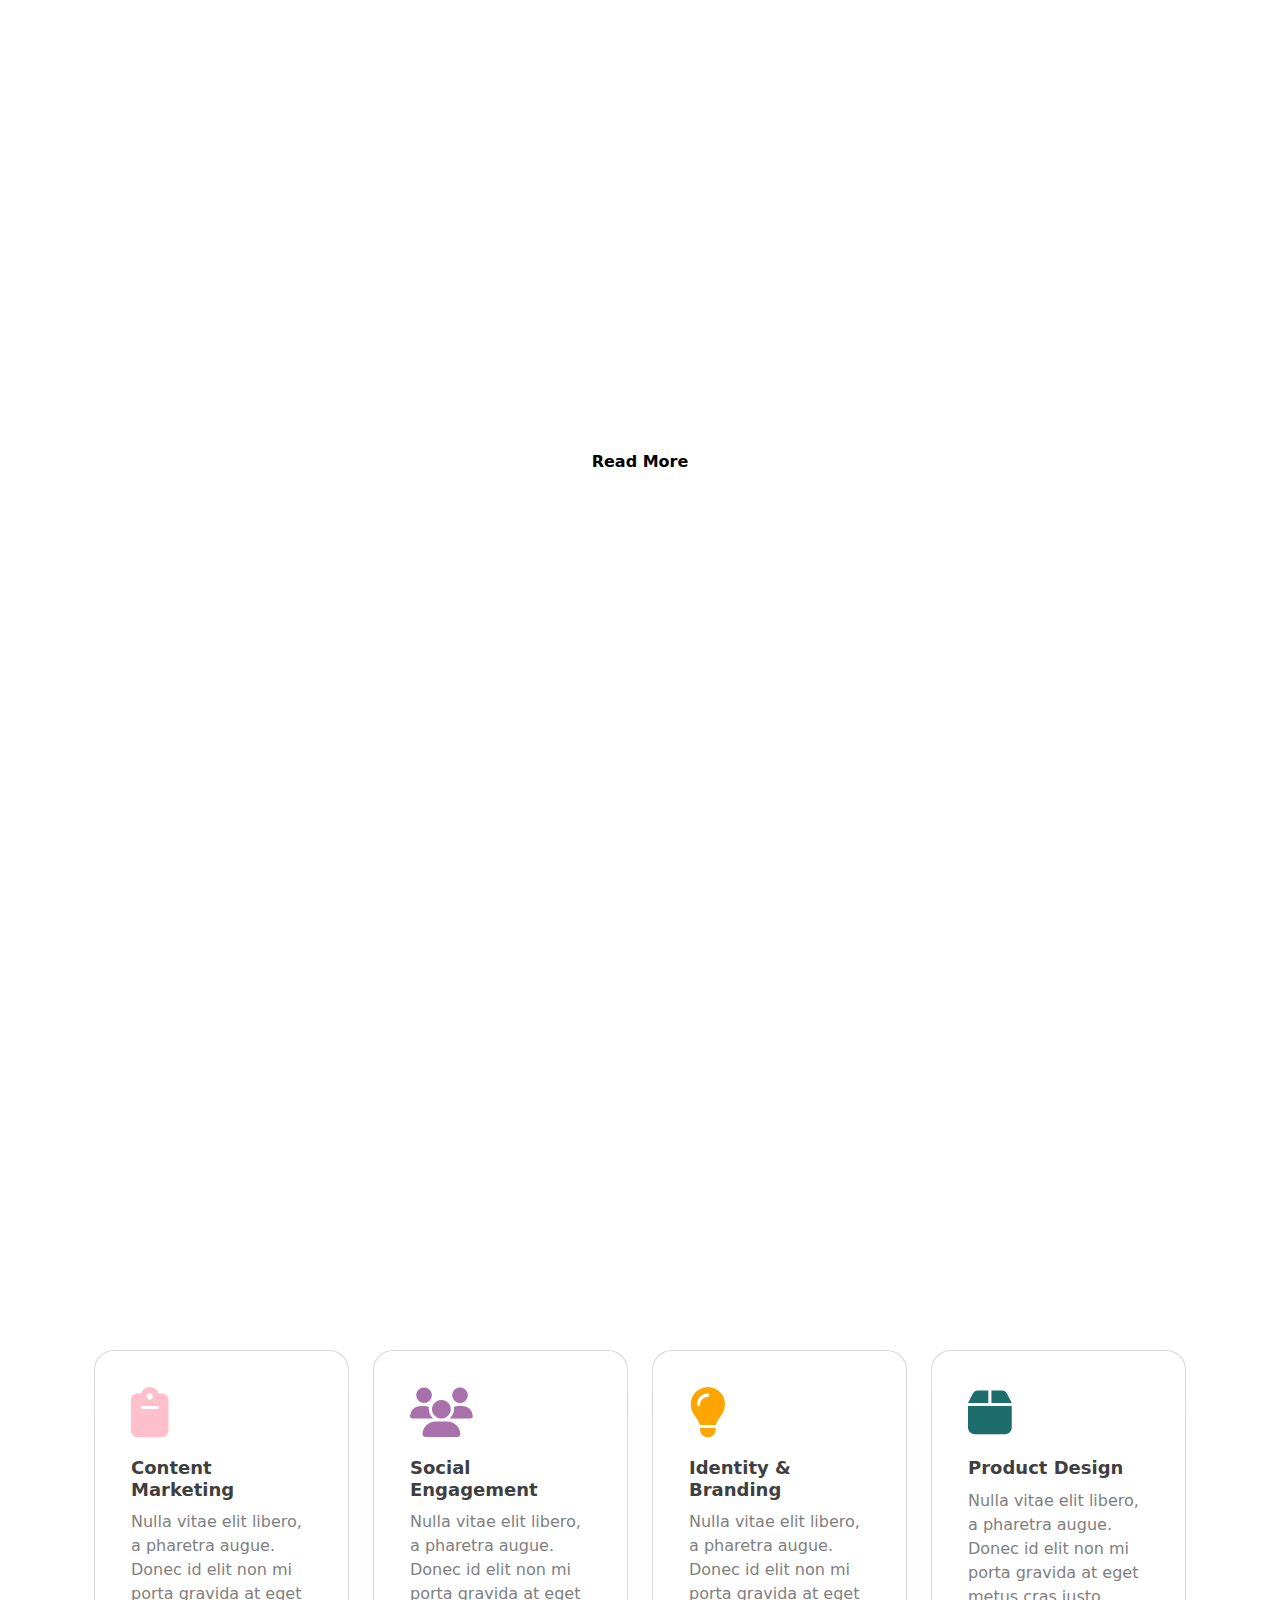
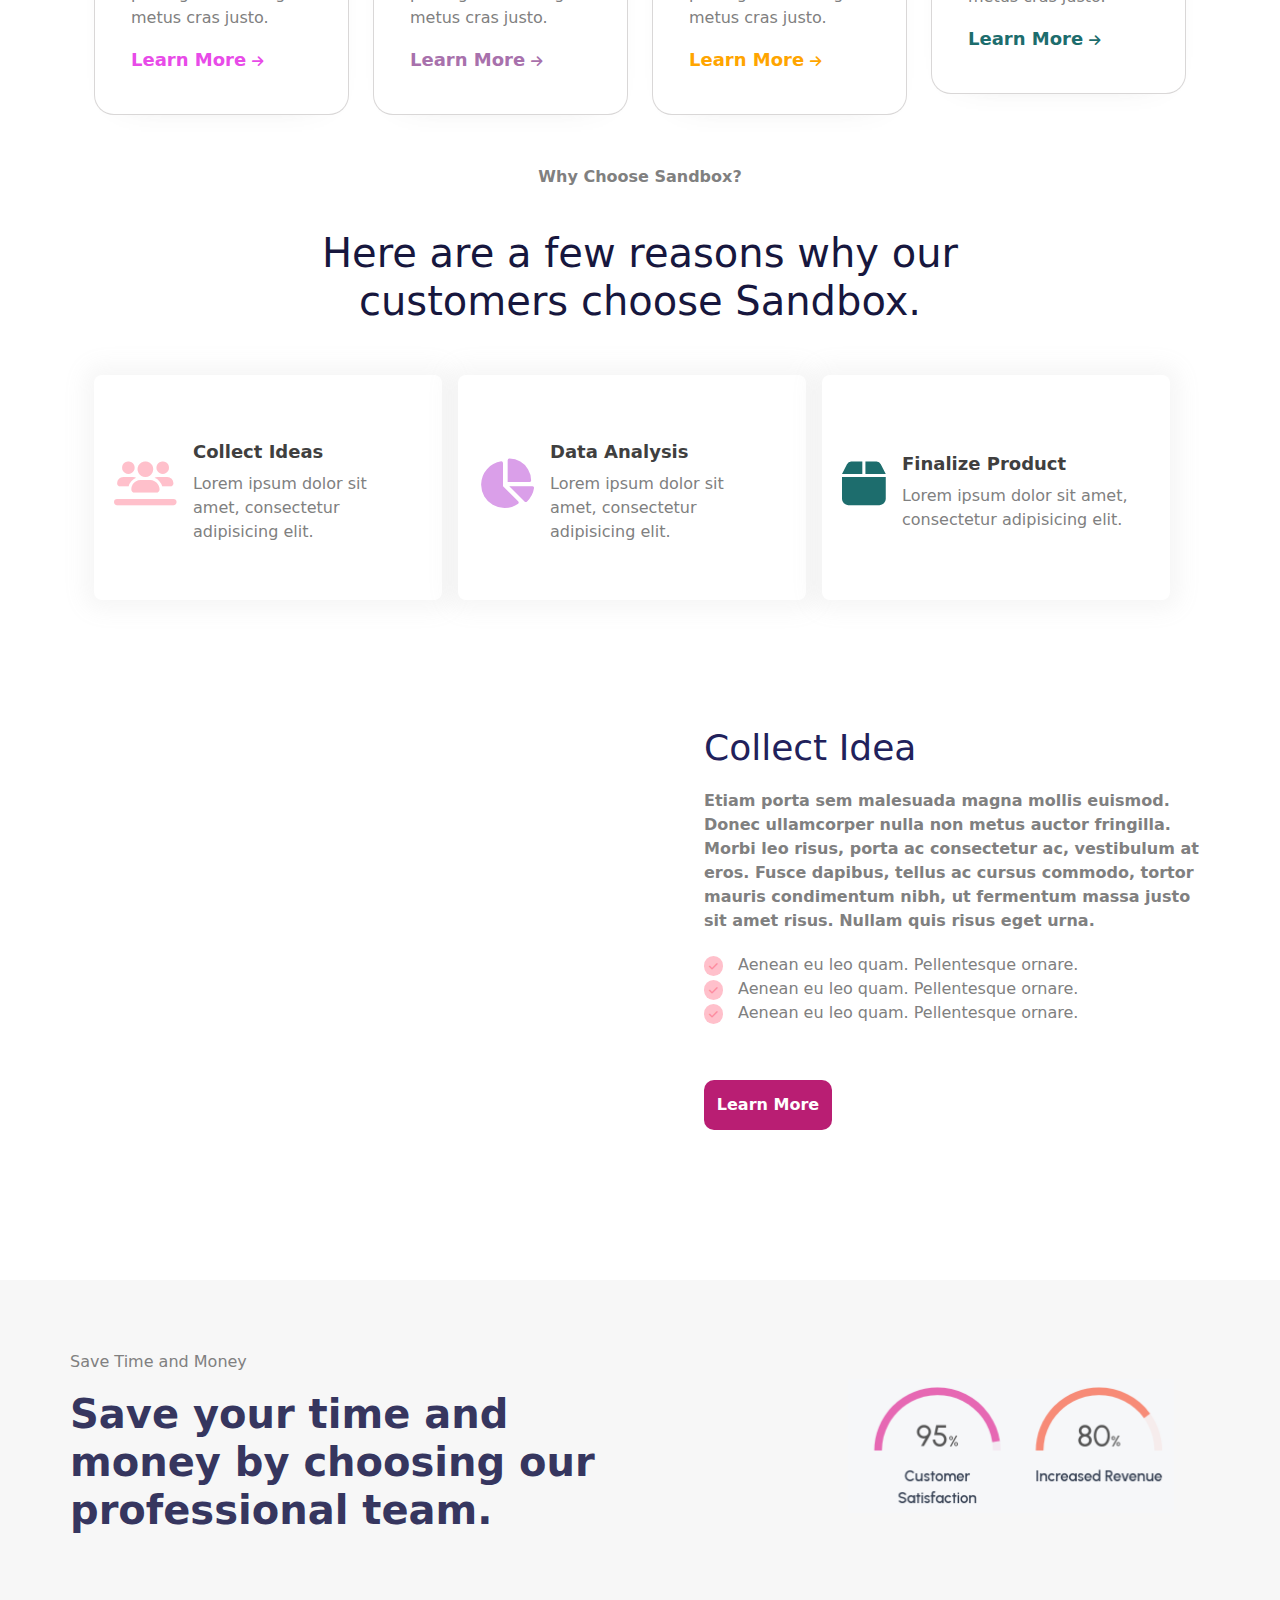
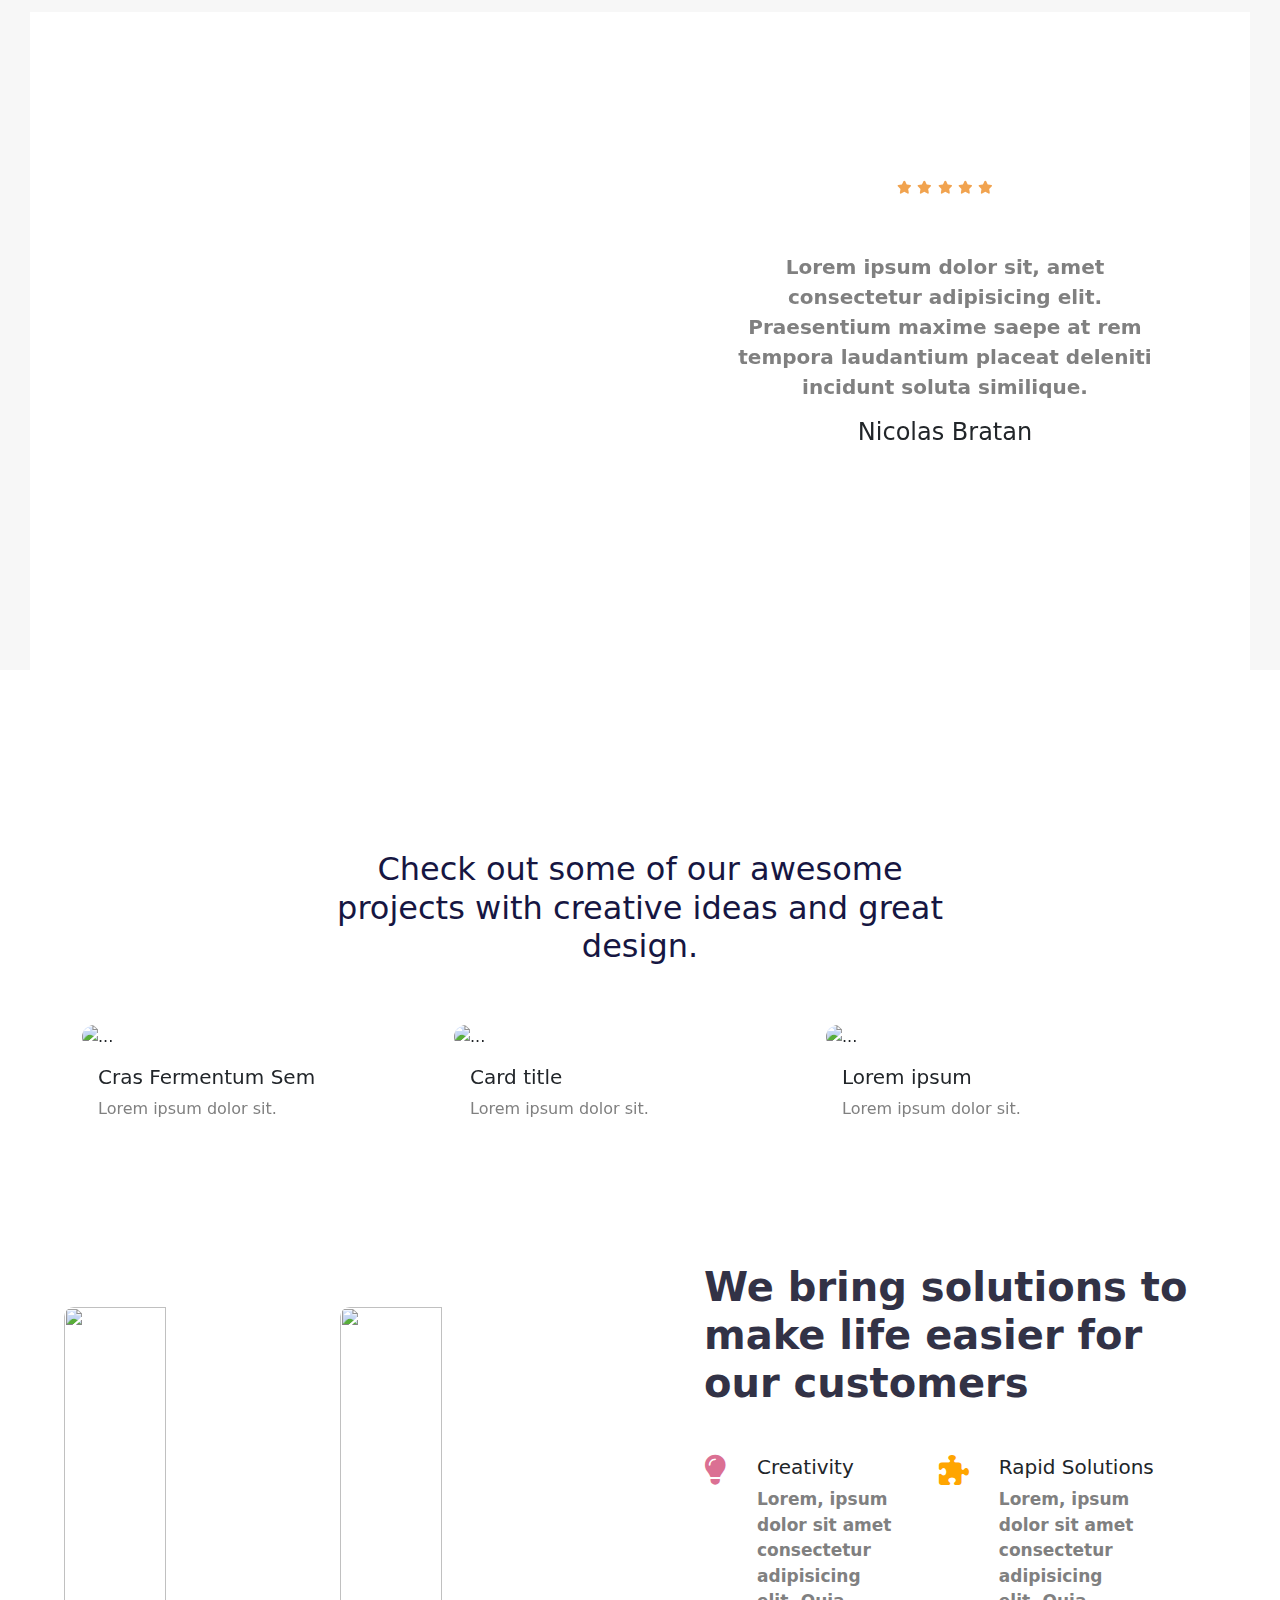
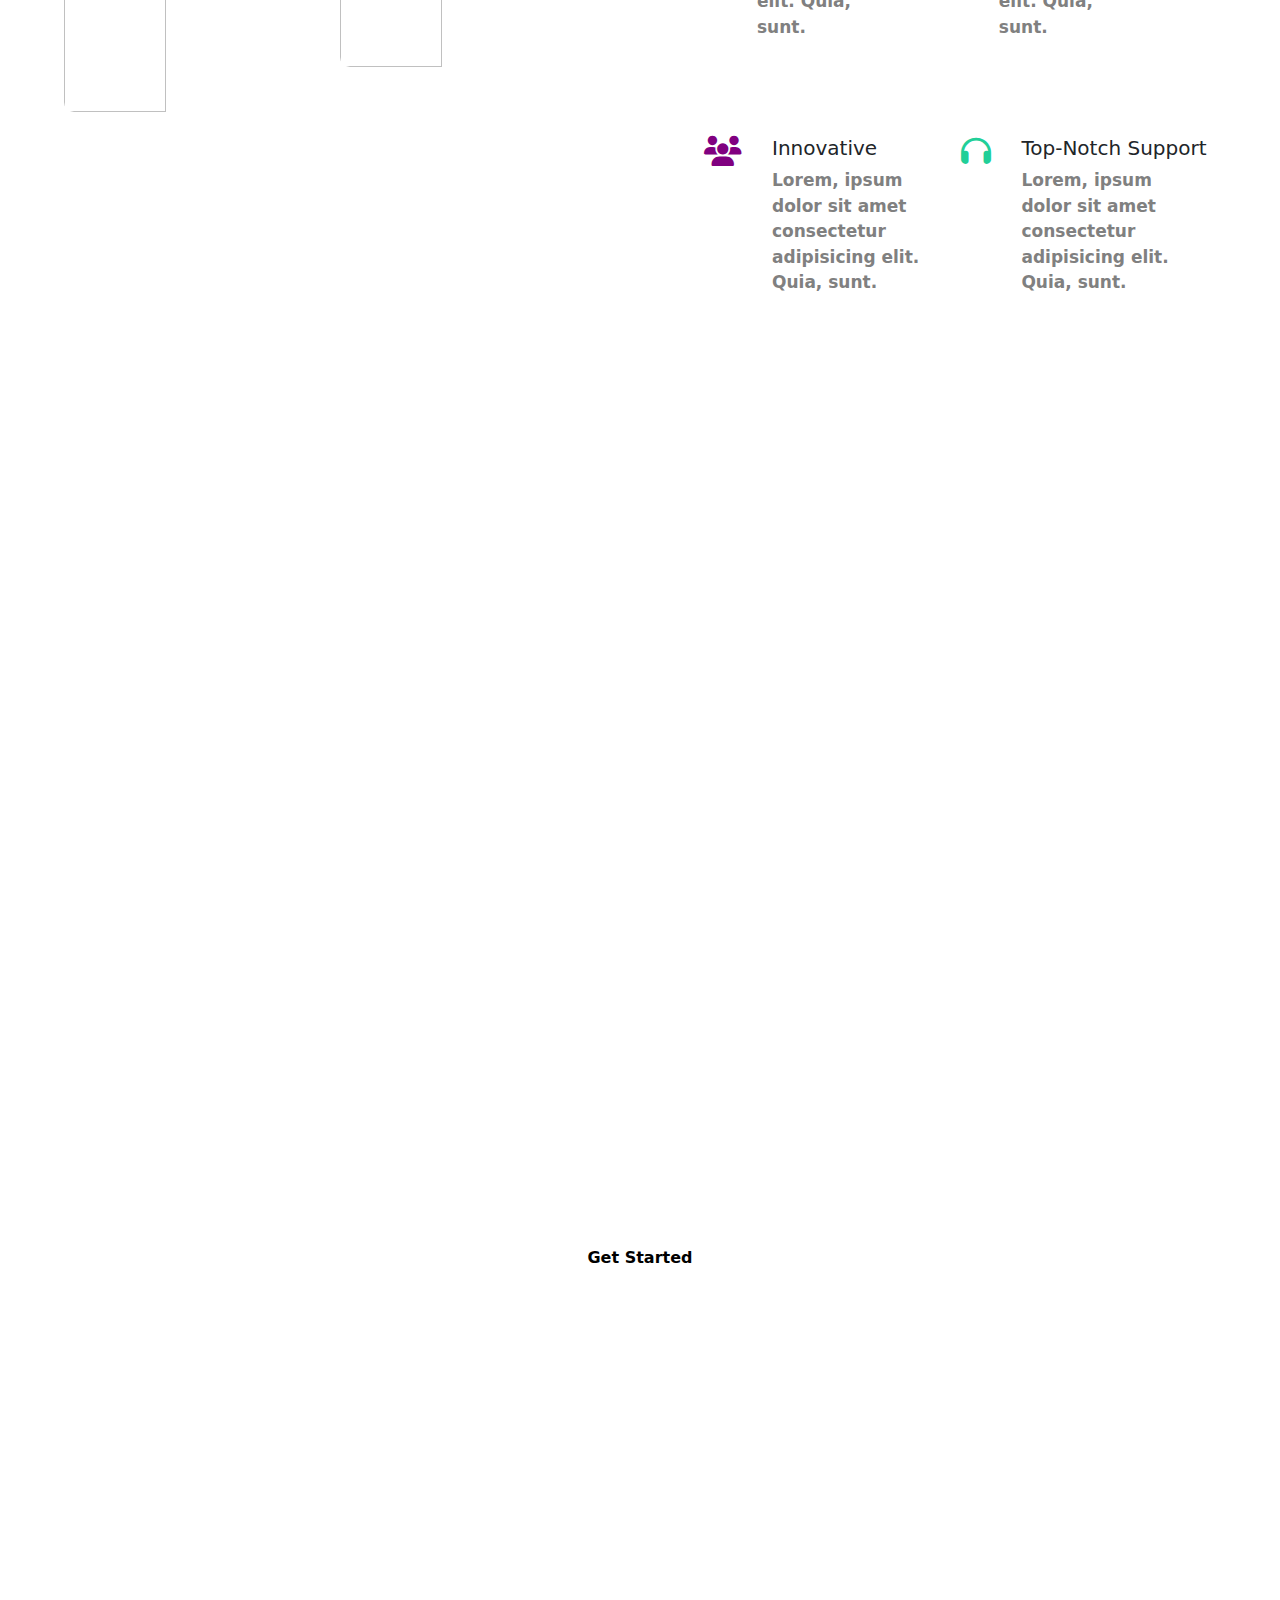
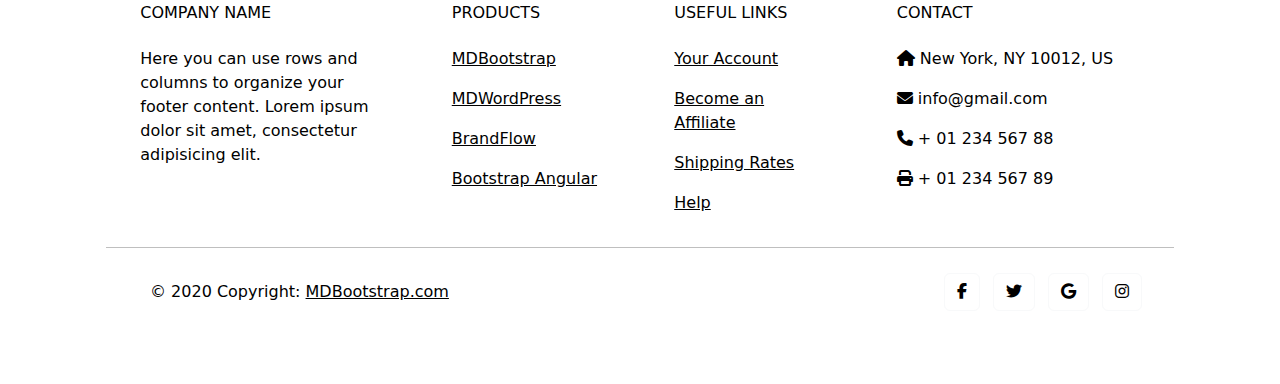
==== index.html @ be0ba662 "Add files via upload" ====
<!DOCTYPE html>
<html lang="en">

<head>
    <meta charset="UTF-8">
    <meta name="viewport" content="width=device-width, initial-scale=1.0">
    <title>Document</title>
    <link rel="stylesheet" href="https://cdnjs.cloudflare.com/ajax/libs/font-awesome/6.6.0/css/all.min.css">
    <link rel="stylesheet" href="./css/header.css">
    <link rel="stylesheet" href="./css/body.css">
    <link rel="stylesheet" href="https://cdnjs.cloudflare.com/ajax/libs/animate.css/4.1.1/animate.min.css" />
    <link rel="stylesheet" href="./bootstrap-5.3.3-dist (2)/bootstrap-5.3.3-dist/css/bootstrap.min.css">
</head>

<body>
    <!-- header -->
    <div class="container-item">
        <ul class="nav">
            <div class="btn-group">
                <button type="button" class="btn btn-danger dropdown-toggle" data-bs-toggle="dropdown"
                    aria-expanded="false">
                    Demos
                </button>
                <ul class="dropdown-menu">
                    <li><a class="dropdown-item" href="#">Action</a></li>
                    <li><a class="dropdown-item" href="#">Another action</a></li>
                    <li><a class="dropdown-item" href="#">Something else here</a></li>
                    <li>
                        <hr class="dropdown-divider">
                    </li>
                    <li><a class="dropdown-item" href="#">Separated link</a></li>
                </ul>
            </div>
            <div class="btn-group">
                <button type="button" class="btn btn-danger dropdown-toggle" data-bs-toggle="dropdown"
                    aria-expanded="false">
                    Pages
                </button>
                <ul class="dropdown-menu">
                    <li><a class="dropdown-item" href="#">Action</a></li>
                    <li><a class="dropdown-item" href="#">Another action</a></li>
                    <li><a class="dropdown-item" href="#">Something else here</a></li>
                    <li>
                        <hr class="dropdown-divider">
                    </li>
                    <li><a class="dropdown-item" href="#">Separated link</a></li>
                </ul>
            </div>
            <div class="btn-group">
                <button type="button" class="btn btn-danger dropdown-toggle" data-bs-toggle="dropdown"
                    aria-expanded="false">
                    Project
                </button>
                <ul class="dropdown-menu">
                    <li><a class="dropdown-item" href="#">Action</a></li>
                    <li><a class="dropdown-item" href="#">Another action</a></li>
                    <li><a class="dropdown-item" href="#">Something else here</a></li>
                    <li>
                        <hr class="dropdown-divider">
                    </li>
                    <li><a class="dropdown-item" href="#">Separated link</a></li>
                </ul>
            </div>
            <img src="https://sandbox-tailwind-template.netlify.app/assets/img/logo-light@2x.png" alt="">
            <div class="btn-group">
                <button type="button" class="btn btn-danger dropdown-toggle" data-bs-toggle="dropdown"
                    aria-expanded="false">
                    Blog
                </button>
                <ul class="dropdown-menu">
                    <li><a class="dropdown-item" href="#">Action</a></li>
                    <li><a class="dropdown-item" href="#">Another action</a></li>
                    <li><a class="dropdown-item" href="#">Something else here</a></li>
                    <li>
                        <hr class="dropdown-divider">
                    </li>
                    <li><a class="dropdown-item" href="#">Separated link</a></li>
                </ul>
            </div>
            <div class="btn-group">
                <button type="button" class="btn btn-danger dropdown-toggle" data-bs-toggle="dropdown"
                    aria-expanded="false">
                    Blocks
                </button>
                <ul class="dropdown-menu">
                    <li><a class="dropdown-item" href="#">Action</a></li>
                    <li><a class="dropdown-item" href="#">Another action</a></li>
                    <li><a class="dropdown-item" href="#">Something else here</a></li>
                    <li>
                        <hr class="dropdown-divider">
                    </li>
                    <li><a class="dropdown-item" href="#">Separated link</a></li>
                </ul>
            </div>
            <div class="btn-group">
                <button type="button" class="btn btn-danger dropdown-toggle" data-bs-toggle="dropdown"
                    aria-expanded="false">
                    Dacumentation
                </button>
                <ul class="dropdown-menu">
                    <li><a class="dropdown-item" href="#">Action</a></li>
                    <li><a class="dropdown-item" href="#">Another action</a></li>
                    <li><a class="dropdown-item" href="#">Something else here</a></li>
                    <li>
                        <hr class="dropdown-divider">
                    </li>
                    <li><a class="dropdown-item" href="#">Separated link</a></li>
                </ul>
            </div>
            <i class="fa-solid fa-bars"></i>
        </ul>
        <h1 class="solution animate__animated animate__slideInDown">We bring solutions to make life easier</h1>
        <p class="comp animate__animated animate__slideInDown">We are a creative company that focuses on long term
            relationships with customers.</p>
        <div class="btn animate__animated animate__slideInDown">
            <button class="more">Read More</button>
        </div>
    </div>
    <!-- body -->
    <div class="main-div">
        <div class="container">
            <div class="row row-cols-1 row-cols-md-4 ">
                <div class="col">
                    <div class="card">
                        <div class="card-body">
                            <i class="fa-solid fa-clipboard"></i>
                            <h5 class="card-title">Content Marketing</h5>
                            <p class="card-text">Nulla vitae elit libero, a pharetra augue. Donec id elit non mi porta
                                gravida at eget metus cras justo.
                            </p>
                            <a href="#" class="card-link">Learn More <i class="fa-solid fa-arrow-right"></i> </a>
                        </div>
                    </div>
                </div>
                <div class="col">
                    <div class="card">
                        <div class="card-body">
                            <i class="fa-solid fa-users"></i>
                            <h5 class="card-title">Social Engagement</h5>
                            <p class="card-text">Nulla vitae elit libero, a pharetra augue. Donec id elit non mi porta
                                gravida at eget metus cras justo.
                            </p>
                            <a href="#" class="card-link purple">Learn More <i
                                    class="fa-solid fa-arrow-right purple-i"></i>
                            </a>
                        </div>
                    </div>
                </div>
                <div class="col">
                    <div class="card">
                        <div class="card-body">
                            <i class="fa-solid fa-lightbulb"></i>
                            <h5 class="card-title">Identity & Branding</h5>
                            <p class="card-text">Nulla vitae elit libero, a pharetra augue. Donec id elit non mi porta
                                gravida at eget metus cras justo.
                            </p>
                            <a href="#" class="card-link orange">Learn More <i
                                    class="fa-solid fa-arrow-right orange-i"></i>
                            </a>
                        </div>
                    </div>
                </div>
                <div class="col">
                    <div class="card">
                        <div class="card-body">
                            <i class="fa-solid fa-box"></i>
                            <h5 class="card-title">Product Design</h5>
                            <p class="card-text">Nulla vitae elit libero, a pharetra augue. Donec id elit non mi porta
                                gravida at eget metus cras justo.
                            </p>
                            <a href="#" class="card-link blue">Learn More <i class="fa-solid fa-arrow-right blue-i"></i>
                            </a>
                        </div>
                    </div>
                </div>
            </div>
        </div>
    </div>
    <div class="info">
        <p class="why">Why Choose Sandbox?</p>
        <h1 class="reason">Here are a few reasons why our customers choose Sandbox.</h1>
    </div>
    <div class="second-card-group">
        <div class="container">
            <div class="row">
                <div class="card-group">
                    <div class="card me-3">
                        <i class="fa-solid fa-users-line"></i>
                        <div class="card-body">
                            <h5 class="card-title">Collect Ideas</h5>
                            <p class="card-text">Lorem ipsum dolor sit amet, consectetur adipisicing elit.</p>
                        </div>
                    </div>
                    <div class="card me-3">
                        <i class="fa-solid fa-chart-pie"></i>
                        <div class="card-body">
                            <h5 class="card-title">Data Analysis</h5>
                            <p class="card-text">Lorem ipsum dolor sit amet, consectetur adipisicing elit.</p>
                        </div>
                    </div>
                    <div class="card me-3">
                        <i class="fa-solid fa-box"></i>
                        <div class="card-body">
                            <h5 class="card-title">Finalize Product</h5>
                            <p class="card-text">Lorem ipsum dolor sit amet, consectetur adipisicing elit.</p>
                        </div>
                    </div>
                </div>
            </div>
        </div>
    </div>
    <div class="idea">
        <div class="idea-child">
            <div class="left-part">
                <img src="https://sandbox-tailwind-template.netlify.app/assets/img/photos/se5@2x.jpg" alt="">
            </div>
            <div class="right-part">
                <h3>Collect Idea</h3>
                <p>Etiam porta sem malesuada magna mollis euismod. Donec ullamcorper nulla non metus auctor fringilla.
                    Morbi
                    leo risus, porta ac consectetur ac, vestibulum at eros. Fusce dapibus, tellus ac cursus commodo,
                    tortor
                    mauris condimentum nibh, ut fermentum massa justo sit amet risus. Nullam quis risus eget urna.</p>
                <div class="combo">
                    <div class="first">
                        <i class="fa-solid fa-check"></i>
                        Aenean eu leo quam. Pellentesque ornare.
                    </div>
                    <div class="second">
                        <i class="fa-solid fa-check"></i>
                        Aenean eu leo quam. Pellentesque ornare.
                    </div>
                    <div class="third">
                        <i class="fa-solid fa-check"></i>
                        Aenean eu leo quam. Pellentesque ornare.
                    </div>
                </div>
                <div class="btn-second">
                    <button>Learn More</button>
                </div>
            </div>
        </div>
    </div>
    <div class="div-container">
        <div class="upper-part">
            <div class="left">
                <p>Save Time and Money</p>
                <h2>Save your time and money by choosing our professional team.</h2>
            </div>
            <div class="right">
                <img src="Screenshot 2024-11-03 231731.png" alt="">
            </div>
        </div>
        <div class="bottom-part">
            <div class="left-part"></div>
            <div class="right-part">
                <div id="carouselExampleCaptions" class="carousel slide">
                    <div class="carousel-inner">
                        <div class="carousel-item active">
                            <div class="inner">
                                <div class="star">
                                    <i class="fa-solid fa-star"></i>
                                    <i class="fa-solid fa-star"></i>
                                    <i class="fa-solid fa-star"></i>
                                    <i class="fa-solid fa-star"></i>
                                    <i class="fa-solid fa-star"></i>
                                </div>
                                <div class="p-div">
                                    <p>Lorem ipsum dolor sit, amet consectetur adipisicing elit. Praesentium maxime
                                        saepe at
                                        rem tempora
                                        laudantium placeat deleniti incidunt soluta similique.</p>
                                    <h4>Nicolas Bratan</h4>
                                </div>
                            </div>
                        </div>
                    </div>
                </div>
            </div>
        </div>
    </div>
    <h2 class="check">Check out some of our awesome projects with creative ideas and great design.</h2>
    <div id="carouselExampleControls" class="carousel carousel-dark slide" data-bs-ride="carousel">
        <div class="carousel-inner">
            <div class="carousel-item active">
                <div class="card-wrapper container-sm d-flex  justify-content-around">
                    <div class="card  " style="width: 18rem;">
                        <img src="https://sandbox-tailwind-template.netlify.app/assets/img/photos/pd10@2x.jpg"
                            class="card-img-top" alt="...">
                        <div class="card-body">
                            <h5 class="card-title">Cras Fermentum Sem</h5>
                            <p>Lorem ipsum dolor sit.</p>

                        </div>
                    </div>
                    <div class="card" style="width: 18rem;">
                        <img src="https://sandbox-tailwind-template.netlify.app/assets/img/photos/pd11@2x.jpg"
                            class="card-img-top" alt="...">
                        <div class="card-body">
                            <h5 class="card-title">Card title</h5>
                            <p>Lorem ipsum dolor sit.</p>
                        </div>
                    </div>
                    <div class="card" style="width: 18rem;">
                        <img src="https://sandbox-tailwind-template.netlify.app/assets/img/photos/pd12@2x.jpg"
                            class="card-img-top" alt="...">
                        <div class="card-body">
                            <h5 class="card-title">Lorem ipsum</h5>
                            <p>Lorem ipsum dolor sit.</p>
                        </div>
                    </div>
                </div>
            </div>
            <div class="carousel-item">
                <div class="card-wrapper container-sm d-flex   justify-content-around">
                    <div class="card  " style="width: 18rem;">
                        <img src="https://sandbox-tailwind-template.netlify.app/assets/img/photos/pd9@2x.jpg"
                            class="card-img-top" alt="...">
                        <div class="card-body">
                            <h5 class="card-title">Lorem ipsum</h5>
                            <p>Lorem ipsum dolor sit.</p>
                        </div>
                    </div>
                    <div class="card" style="width: 18rem;">
                        <img src="https://sandbox-tailwind-template.netlify.app/assets/img/photos/pd8@2x.jpg"
                            class="card-img-top" alt="...">
                        <div class="card-body">
                            <h5 class="card-title">Card title</h5>
                            <p>Lorem ipsum dolor sit.</p>
                        </div>
                    </div>
                    <div class="card" style="width: 18rem;">
                        <img src="https://sandbox-tailwind-template.netlify.app/assets/img/photos/pd7@2x.jpg"
                            class="card-img-top" alt="...">
                        <div class="card-body">
                            <h5 class="card-title">Lorem, ipsum.</h5>
                            <p>Lorem ipsum dolor sit.</p>
                        </div>
                    </div>
                </div>
            </div>
            <button class="carousel-control-prev" type="button" data-bs-target="#carouselExampleControls"
                data-bs-slide="prev">
                <span class="carousel-control-prev-icon" aria-hidden="false"></span>
            </button>
            <button class="carousel-control-next" type="button" data-bs-target="#carouselExampleControls"
                data-bs-slide="next">
                <span class="carousel-control-next-icon" aria-hidden="false"></span>
            </button>
        </div>
    </div>
    <div class="solution-container">
        <div class="left-part">
            <div class="">
                <img src="https://sandbox-tailwind-template.netlify.app/assets/img/photos/g8@2x.jpg" alt="" class="big">
            </div>
            <div class="combo">
                <img src="https://sandbox-tailwind-template.netlify.app/assets/img/photos/g9@2x.jpg" alt=""
                    class="middle">
                <img src="https://sandbox-tailwind-template.netlify.app/assets/img/photos/g10@2x.jpg" alt=""
                    class="small">
            </div>

        </div>
        <div class="right-part">
            <h2>We bring solutions to make life easier for our customers</h2>
            <div class="right-part-items">
                <div class="upper">
                    <div class="first">
                        <i class="fa-solid fa-lightbulb"></i>
                        <div class="">
                            <h4>Creativity</h4>
                            <p>Lorem, ipsum dolor sit amet consectetur adipisicing elit. Quia, sunt.</p>
                        </div>
                    </div>
                    <div class="second">
                        <i class="fa-solid fa-puzzle-piece"></i>
                        <div class="">
                            <h4>Rapid Solutions</h4>
                            <p>Lorem, ipsum dolor sit amet consectetur adipisicing elit. Quia, sunt.</p>
                        </div>
                    </div>
                </div>
                <div class="bottom">
                    <div class="third">
                        <i class="fa-solid fa-users"></i>
                        <div class="">
                            <h4>Innovative</h4>
                            <p>Lorem, ipsum dolor sit amet consectetur adipisicing elit. Quia, sunt.</p>
                        </div>
                    </div>
                    <div class="four">
                        <i class="fa-solid fa-headphones"></i>
                        <div class="">
                            <h4> Top-Notch Support </h4>
                            <p>Lorem, ipsum dolor sit amet consectetur adipisicing elit. Quia, sunt.</p>
                        </div>

                    </div>
                </div>
            </div>
        </div>
    </div>
    <div class="community-div">
        <div class="community">
            <h1>We are trusted by over 5000+ clients. Join them now and grow your business.</h1>
            <button>Get Started</button>
        </div>
    </div>
    <div class="container container-footer my-5" >
        <footer class="text-center text-lg-start text-black" style="background-color: #ffffff ">
            <div class="container p-4 pb-0">
                <section class="">
                    <div class="row">
                        <div class="col-md-3 col-lg-3 col-xl-3 mx-auto mt-3" >
                            <h6 class="text-uppercase mb-4 font-weight-bold">
                                Company name
                            </h6>
                            <p>
                                Here you can use rows and columns to organize your footer
                                content. Lorem ipsum dolor sit amet, consectetur adipisicing
                                elit.
                            </p>
                        </div>
                        <hr class="w-100 clearfix d-md-none" />

                        <div class="col-md-2 col-lg-2 col-xl-2 mx-auto mt-3">
                            <h6 class="text-uppercase mb-4 font-weight-bold">Products</h6>
                            <p>
                                <a class="text-black">MDBootstrap</a>
                            </p>
                            <p>
                                <a class="text-black">MDWordPress</a>
                            </p>
                            <p>
                                <a class="text-black">BrandFlow</a>
                            </p>
                            <p>
                                <a class="text-black">Bootstrap Angular</a>
                            </p>
                        </div>

                        <hr class="w-100 clearfix d-md-none" />
                        <div class="col-md-3 col-lg-2 col-xl-2 mx-auto mt-3">
                            <h6 class="text-uppercase mb-4 font-weight-bold">
                                Useful links
                            </h6>
                            <p>
                                <a class="text-black">Your Account</a>
                            </p>
                            <p>
                                <a class="text-black">Become an Affiliate</a>
                            </p>
                            <p>
                                <a class="text-black">Shipping Rates</a>
                            </p>
                            <p>
                                <a class="text-black">Help</a>
                            </p>
                        </div>

                        <hr class="w-100 clearfix d-md-none" />

                        <div class="col-md-4 col-lg-3 col-xl-3 mx-auto mt-3">
                            <h6 class="text-uppercase mb-4 font-weight-bold">Contact</h6>
                            <p><i class="fas fa-home mr-3"></i> New York, NY 10012, US</p>
                            <p><i class="fas fa-envelope mr-3"></i> info@gmail.com</p>
                            <p><i class="fas fa-phone mr-3"></i> + 01 234 567 88</p>
                            <p><i class="fas fa-print mr-3"></i> + 01 234 567 89</p>
                        </div>
                    </div>
                </section>

                <hr class="my-3">

                <section class="p-3 pt-0">
                    <div class="row d-flex align-items-center">
                        <div class="col-md-7 col-lg-8 text-center text-md-start">
                            <div class="p-3">
                                © 2020 Copyright:
                                <a class="text-black" href="https://mdbootstrap.com/">MDBootstrap.com</a>
                            </div>
                        </div>
                        <div class="col-md-5 col-lg-4 ml-lg-0 text-center text-md-end">
                            <a class="btn btn-outline-light btn-floating m-1" class="text-black" role="button"><i
                                    class="fab fa-facebook-f"></i></a>

                            <a class="btn btn-outline-light btn-floating m-1" class="text-black" role="button"><i
                                    class="fab fa-twitter"></i></a>

                            <a class="btn btn-outline-light btn-floating m-1" class="text-black" role="button"><i
                                    class="fab fa-google"></i></a>

                            <a class="btn btn-outline-light btn-floating m-1" class="text-black" role="button"><i
                                    class="fab fa-instagram"></i></a>
                        </div>
                    </div>
                </section>
            </div>
        </footer>
    </div>



    <script src="./bootstrap-5.3.3-dist (2)/bootstrap-5.3.3-dist/js/bootstrap.bundle.js"></script>
</body>

</html>
---- css/header.css ----
.container-item {
    clip-path: ellipse(99% 48% at 49% 36%);
    width: 100%;
    height: 150vh;
    padding-top: 40px;
    background-size: cover;
    background-image: url('https://sandbox-tailwind-template.netlify.app/assets/img/photos/bg16.png');
    .nav {
        margin-bottom: 50px;
        gap: 40px;
        width: 100%;
        align-items: center;
        justify-content:center;

        img {
            width: 10%;
            margin-inline: 50px;
        }

        .btn-danger {
            background-color: transparent !important;
            border: none;
        }
        .fa-bars{
            color: white;
            display: none;
            font-size: 20px;
        }
    }

    .solution,
    .comp {
        color: white;
        font-size: 55px;
        font-weight: 700;
        width: 50%;
        text-align: center;
        margin: auto;
    }

    .comp {
        font-size: 20px;
        margin-top: 40px;
        width: 40%;
    }

    .btn {
        width: 100%;
        display: flex;
        align-items: center;
        justify-content: center;
        height: 80px;

        .more {
            background-color: white;
            border: none;
            font-weight: 600;
            height: 50px;
            border-radius: 10px;
            width: 13%;
            text-align: center;
            margin-top: 40px;    
            transition: 0.3s;

        }
    }

    .more:hover {
        transition: 0.3s;
        margin-bottom:15px !important;
    }
}
@media(max-width:1024px){
    .container-item{
        padding-inline: 30px;
        height: 130vh !important;
    }
    .nav{
        justify-content: space-between !important;
        .btn-group{
            display: none !important;
        }
        img{
            margin: 0 !important;
        }
        .fa-bars{
            display: flex !important;
        }
    }
} @media(max-width:900px){
    .nav{
        margin-bottom: 90px !important;
        img{
            width: 20% !important; 
        }
        .fa-bars{
            font-size: 25px !important;
        }
    }
    .solution{
        width: 90% !important;
        font-size: 40px !important;
    }
    .comp{
        width: 90% !important;
    }
    button{
        width: 50% !important;
    }
}
---- css/body.css ----
.main-div {
    width: 100%;
    margin-bottom: 50px;
}

.container {
    .row {
        margin: 0 !important;
        width: 100%;

        .card {
            width: 100%;
            padding: 20px;
            border: 1px solid rgba(198, 196, 196, 0.669);
            border-radius: 20px;
            box-shadow: 0px 10px 35px -35px rgba(156, 156, 156, 0.85);

            i {
                font-size: 50px;
                margin-bottom: 10px;
                color: pink;
            }

            h5 {
                color: rgb(64, 63, 63);
                font-weight: 700;
                margin-block: 10px;
                font-size: 18px;
            }

            p {
                color: grey;
            }

            a {
                color: rgb(232, 75, 232);
                text-decoration: none;
                font-size: 18px;
                font-weight: 600;
            }

            .fa-arrow-right {
                color: rgb(232, 75, 232) !important;
                font-size: 13px;
            }

            .purple,
            .purple-i,
            .fa-users {
                color: rgb(168, 113, 172) !important;
            }

            .fa-lightbulb,
            .orange-i,
            .orange {
                color: orange !important;
            }

            .fa-box,
            .blue,
            .blue-i {
                color: rgb(29, 109, 109) !important;
            }
        }
    }
}

.why {
    color: grey;
    font-weight: 600;
    font-size: 16px;
    text-align: center;
}

.reason {
    color: rgb(23, 23, 62);
    text-align: center;
    width: 50%;
    margin: auto;
    margin-top: 40px;
}

.card-group {
    margin-top: 50px !important;

    .card {
        border: none !important;
        display: flex;
        flex-direction: row !important;
        align-items: center;
        height: 25vh !important;
        border-radius: 8px !important;
        box-shadow: 0px 0px 21px 10px rgba(165, 164, 164, 0.1) !important;
        cursor: pointer;
    }

    .card:hover {
        background-color: white !important;
        box-shadow: 0px 0px 21px 10px rgba(0, 0, 0, 0.1) !important;


    }

    .fa-chart-pie {
        color: rgb(218, 159, 233) !important;
    }
}

.idea {
    display: flex;
    align-items: center;
    justify-content: center !important;
    margin-bottom: 70px;
    margin-top: 70px;
    width: 100%;

    .idea-child {
        display: flex;
        align-items: center;
        justify-content: center;
        width: 100%;
        height: 60vh;

        .left-part {
            width: 50%;

            img {
                width: 80%;
                border-radius: 8px;
            }
        }

        .right-part {
            width: 40%;

            h3 {
                color: rgb(33, 33, 91) !important;
                font-size: 36px;
                margin-bottom: 20px;
            }

            p {
                color: grey;
                font-weight: 600;
                margin-bottom: 20px;
            }

            .combo {
                margin-bottom: 30px;
                color: grey;

                i {
                    color: rgb(253, 139, 158);
                    margin-right: 10px;
                    background-color: pink;
                    padding: 5px;
                    font-size: 10px;
                    border-radius: 100px;
                }
            }

            .btn-second {
                height: 100px !important;
                width: 100% !important;
                /* position: relative;
                top: 0px; */
                display: flex;
                align-items: center;
                justify-content: flex-start;

                button {
                    background-color: rgb(185, 30, 115);
                    height: 50px;
                    color: white;
                    font-weight: 700;
                    width: 25%;
                    border: none;
                    border-radius: 10px;
                    transition: 0.6s;
                }

                button:hover {
                    margin-bottom: 20px !important;
                    transition: 0.4s;
                }
            }

        }
    }
}

.check {
    text-align: center;
    color: rgb(22, 22, 66);
    margin: auto;
    width: 50%;
    position: relative;
    top: 120px;
}

#carouselExampleControls {
    margin-block: 60px;
    position: relative;
    top: 120px;

    .carousel-item {
        width: 100%;
    }

    .card {
        width: 40% !important;
        border: none;

        p {
            color: gray;
        }
    }

    img {
        width: 90%;
        border-radius: 20px !important;

    }
}

.carousel-control-prev-icon,
.carousel-control-next-icon {
    opacity: 0;
}

.carousel-control-prev,
.carousel-control-next {
    width: 5%;
}

.div-container {
    background-color: rgb(247, 247, 247);
    width: 100%;
    height: 110vh;
    padding: 30px;
    padding-top: 70px;
    margin-block: 60px;
    display: flex;
    align-items: center;
    flex-direction: column;

    .upper-part {
        display: flex;
        align-items: center;
        width: 100%;
        justify-content: space-evenly;
        padding-inline: 40px;

        img {
            width: 90%;
        }

        h2 {
            color: rgb(54, 54, 95);
            font-weight: 600;
            font-size: 40px;
            width: 75%;
        }

        p {
            color: grey;
        }
    }

    .bottom-part {
        width: 100%;
        position: relative;
        top: 70px;
        display: flex;
        align-items: center;
        justify-content: center;
        background-color: rgb(255, 255, 255);
        height: 80vh;

        .left-part {
            background-image: url('https://sandbox-tailwind-template.netlify.app/assets/img/photos/tm2.jpg');
            width: 50%;
            height: 80vh;
            background-size: cover;
            background-position: center;
        }

        .right-part {
            width: 50%;
            height: 79vh;


            i {
                color: rgb(241, 163, 79);
                font-size: 13px;
            }

            .carousel {
                width: 100% !important;
                height: 79vh !important;

                .carousel-item {
                    width: 100%;
                    display: flex;
                    align-items: center;
                    justify-content: center;
                    height: 70vh;

                    .inner {
                        display: flex;
                        flex-direction: column;
                        align-items: center;
                        justify-content: center;
                        height: 50vh;
                        width: 100%;

                        .p-div {
                            width: 100%;
                            height: 30vh;
                            display: flex;
                            align-items: center;
                            justify-content: center;
                            flex-direction: column;
                            margin-top: 20px;
                        }

                        p {
                            color: grey;
                            font-weight: 600;
                            width: 70%;
                            text-align: center;
                            font-size: 20px;
                        }
                    }
                }


            }
        }
    }
}

.solution-container {
    display: flex;
    align-items: center;
    position: relative;
    justify-content: center;
    align-items: flex-start;
    top: 170px;
    width: 100%;
    height: 150vh;

    .left-part {
        display: flex;
        flex-direction: column;
        gap: 20px;
        width: 50%;

        .big {
            width: 80%;
            border-radius: 10px;

        }

        .combo {
            display: flex;
            width: 100%;
            height: 100vh;
            gap: 20px;

            .small {
                width: 40%;
                height: 40vh;
                border-radius: 10px;
            }

            .middle {
                width: 40%;
                height: 45vh;
                border-radius: 10px;
            }
        }
    }

    .right-part {
        width: 40%;

        h2 {
            color: rgb(50, 50, 70);
            font-size: 40px;
            font-weight: 600;
        }

        .right-part-items {
            display: flex;
            flex-direction: column;
            justify-content: space-between;
            gap: 40px;
            h4{
                font-size: 20px;
                font-weight: 500;
            }
            i{
                font-size: 30px;
                margin-right: 30px;
            }
            .upper,.bottom {
                display: flex;
                justify-content: space-between;
                align-items: center;
                margin-top: 40px;
                .first,
                .second {
                    display: flex;
                    align-items: flex-start;
                    div{
                        display: flex;
                        flex-direction: column;
                        p{
                            color: grey;
                            font-size: 17px;
                            width: 80%;
                            font-weight: 600;
                        }
                    }
                }
                .second{
                    margin-right: 40px;
                }
                .fa-lightbulb{
                    color: palevioletred;
                }
                .fa-puzzle-piece{
                    color:orange
                }
            }
            .fa-users{
                color: purple !important; 
            }
            .fa-headphones{
                color: rgb(34, 207, 152);
            }
            .bottom{
                .four,.third{
                    display: flex;
                    align-items: flex-start;
                    div{
                        display: flex;
                        flex-direction: column;
                        p{
                            color: grey;
                            font-size: 17px;
                            width: 80%;
                            font-weight: 600;
                        }
                    }
                   
                }
            }
        }
    }
}
.community-div{
    display: flex;
    align-items: center;
    justify-content: center;
    width: 100%;
    height: 60vh;
    margin-block:90px;
}
.community{
    background-image: url('https://sandbox-tailwind-template.netlify.app/assets/img/photos/bg16.png');
    width: 90%;
    height: 60vh;
    background-position: center;
    display: flex;
    align-items: center;
    justify-content: center;
    border-radius: 20px;
    flex-direction: column;
    h1{
        color: white;
        width: 90%;
        font-weight: 700;
        text-align: center;
        font-size: 30px;
    }
    button{
        background-color: white;
        border: none;
        height: 50px;
        width: 15%;
        border-radius: 10px;
        font-weight: 700;
        margin-top: 30px;
    }
}
footer{
    a,h6,p,i{
        color: black !important;
    }
}
@media(max-width:1024px) {
    .solution-container{
        display: none !important;
    }
    .community{
        position: relative;
        top: 90px;
    }
    .div-container {
        .upper-part {
            h2 {
                width: 100% !important;
                font-size: 18px;
            }

            img {
                width: 80% !important;
                margin-left: 50px;
            }
        }
    }

    .card-group {
        flex-direction: column !important;
        gap: 20px;
    }

    .container {
        .row {
            .card {
                height: 80vh !important;
                width: 100% !important;

                a {
                    font-size: 15px !important;
                }
            }
        }
    }
}

@media(max-width:994px) {
    .div-container {
        .bottom-part {
            .right-part {
                .p-div {
                    p {
                        font-size: 13px !important;
                    }
                }
            }
        }
    }

    .check,
    .reason {
        width: 90% !important;
    }

    .idea {
        height: 140vh;
        width: 100%;

        .idea-child {
            flex-direction: column !important;
            height: 200vh;

            .left-part {
                width: 100%;
                display: flex;
                align-items: center;
                justify-content: center;

                img {
                    width: 80% !important;

                }
            }

            .right-part {
                justify-content: flex-end !important;
                width: 80%;
                margin-top: 20px;
            }

        }
    }

    .container {
        .row {
            display: flex !important;
            flex-wrap: wrap !important;

            .col {
                width: 50%;
                margin-bottom: 10px;

                .card {
                    height: 60vh !important;
                }
            }
        }
    }
}

@media(max-width:900px) {
    .div-container {
        height: 130vh !important;

        .bottom-part {
            flex-direction: column !important;
            height: 120vh !important;

            .left-part {
                height: 200vh !important;
                width: 100%;
            }

            .right-part {
                width: 100% !important;
            }
        }
    }
}

@media(max-width:767) {

    .container {
        .row {
            .col {
                .card {
                    height: 0vh !important;

                }
            }
        }
    }
}

@media(max-width:600px) {
    .second-card-group {
        .card-group {
            .card {
                height: 25vh !important;
            }
        }
    }

    .container {
        .row {
            .col {
                width: 100% !important;

                .card {
                    height: 60vh !important;

                }
            }
        }
    }
}
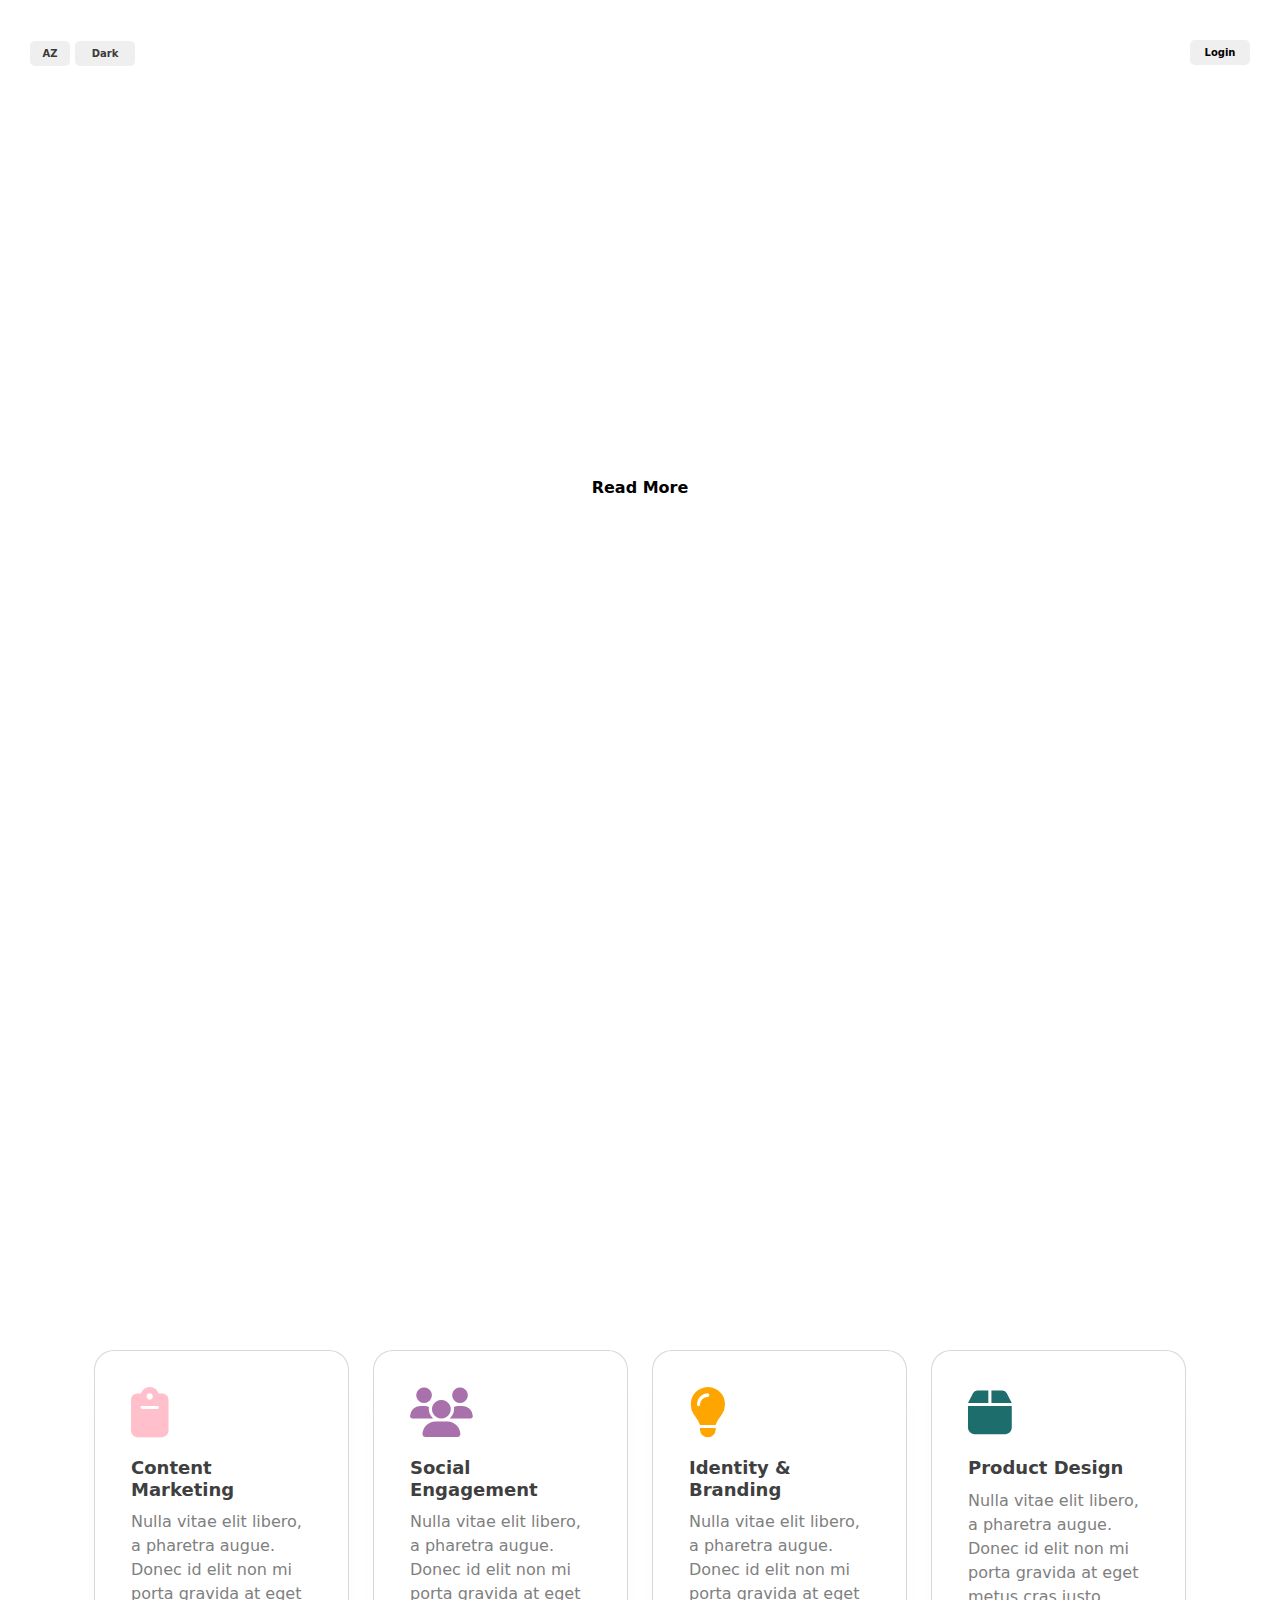
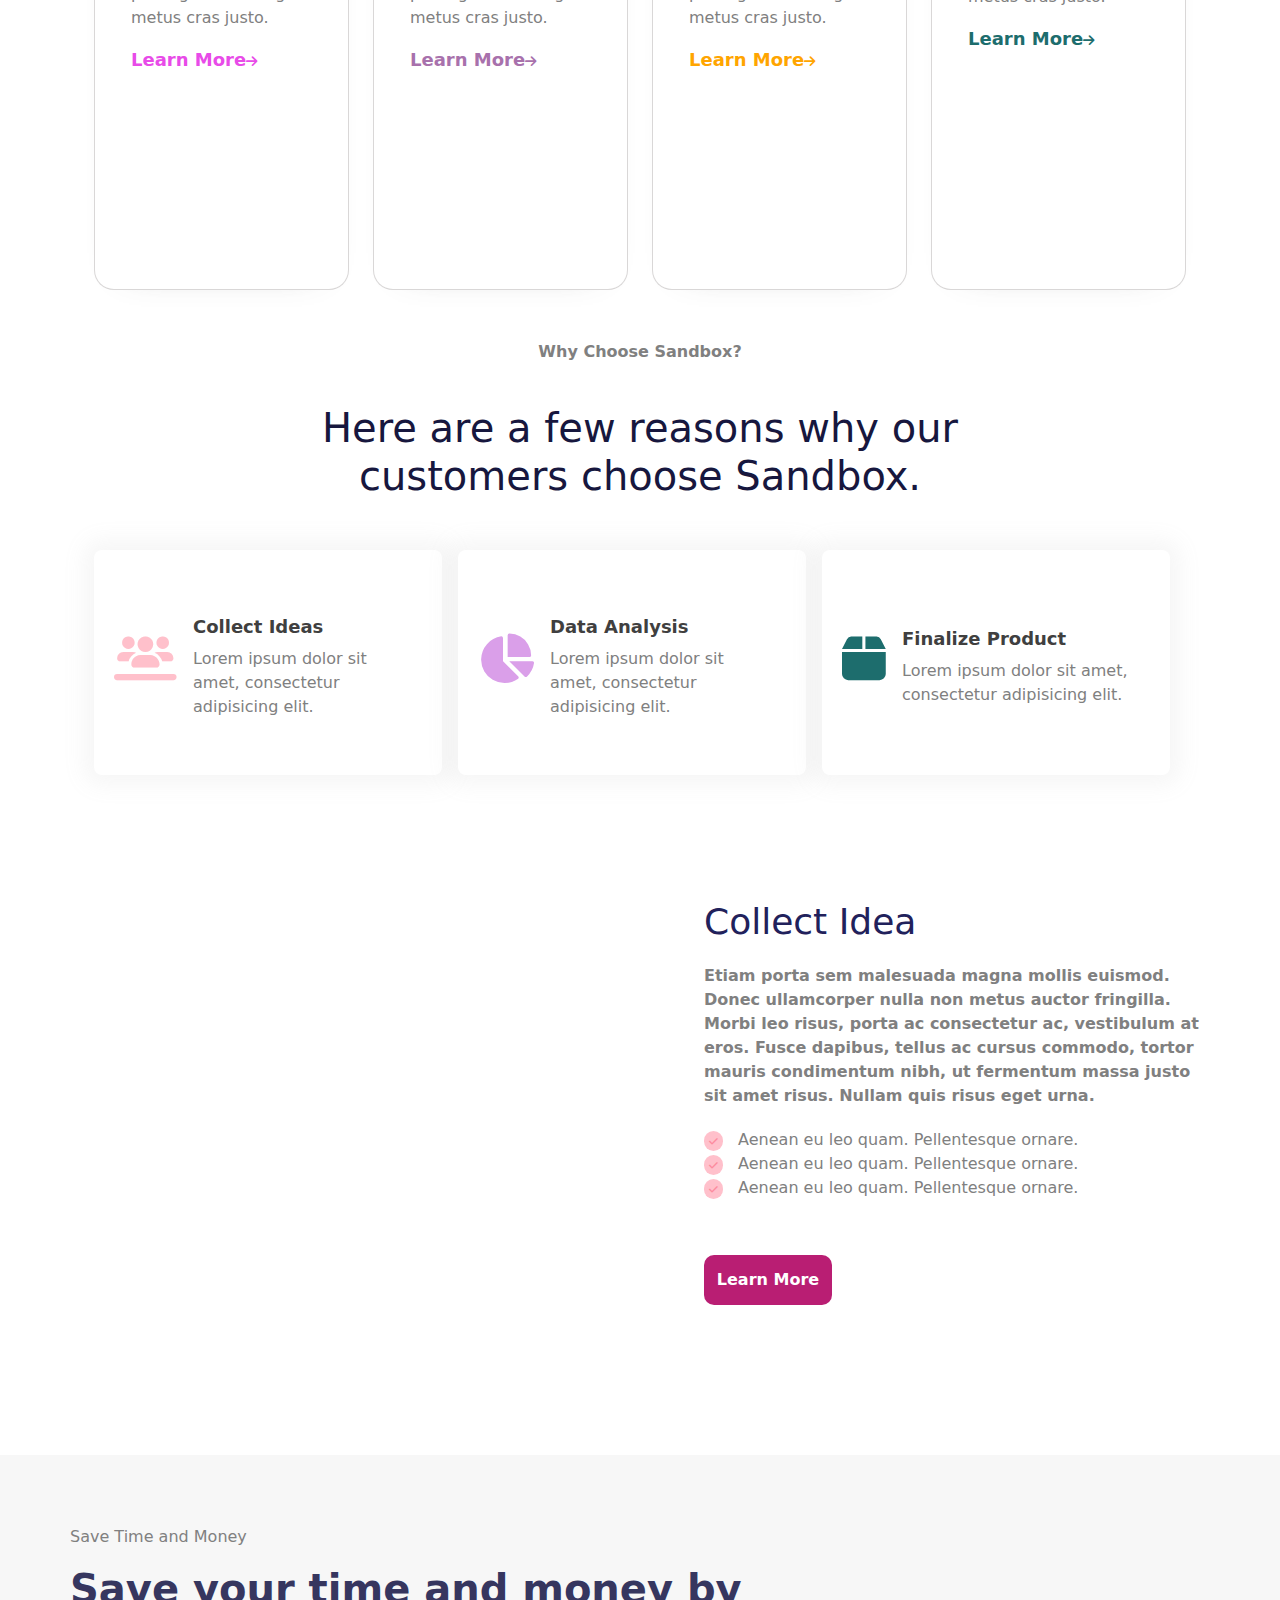
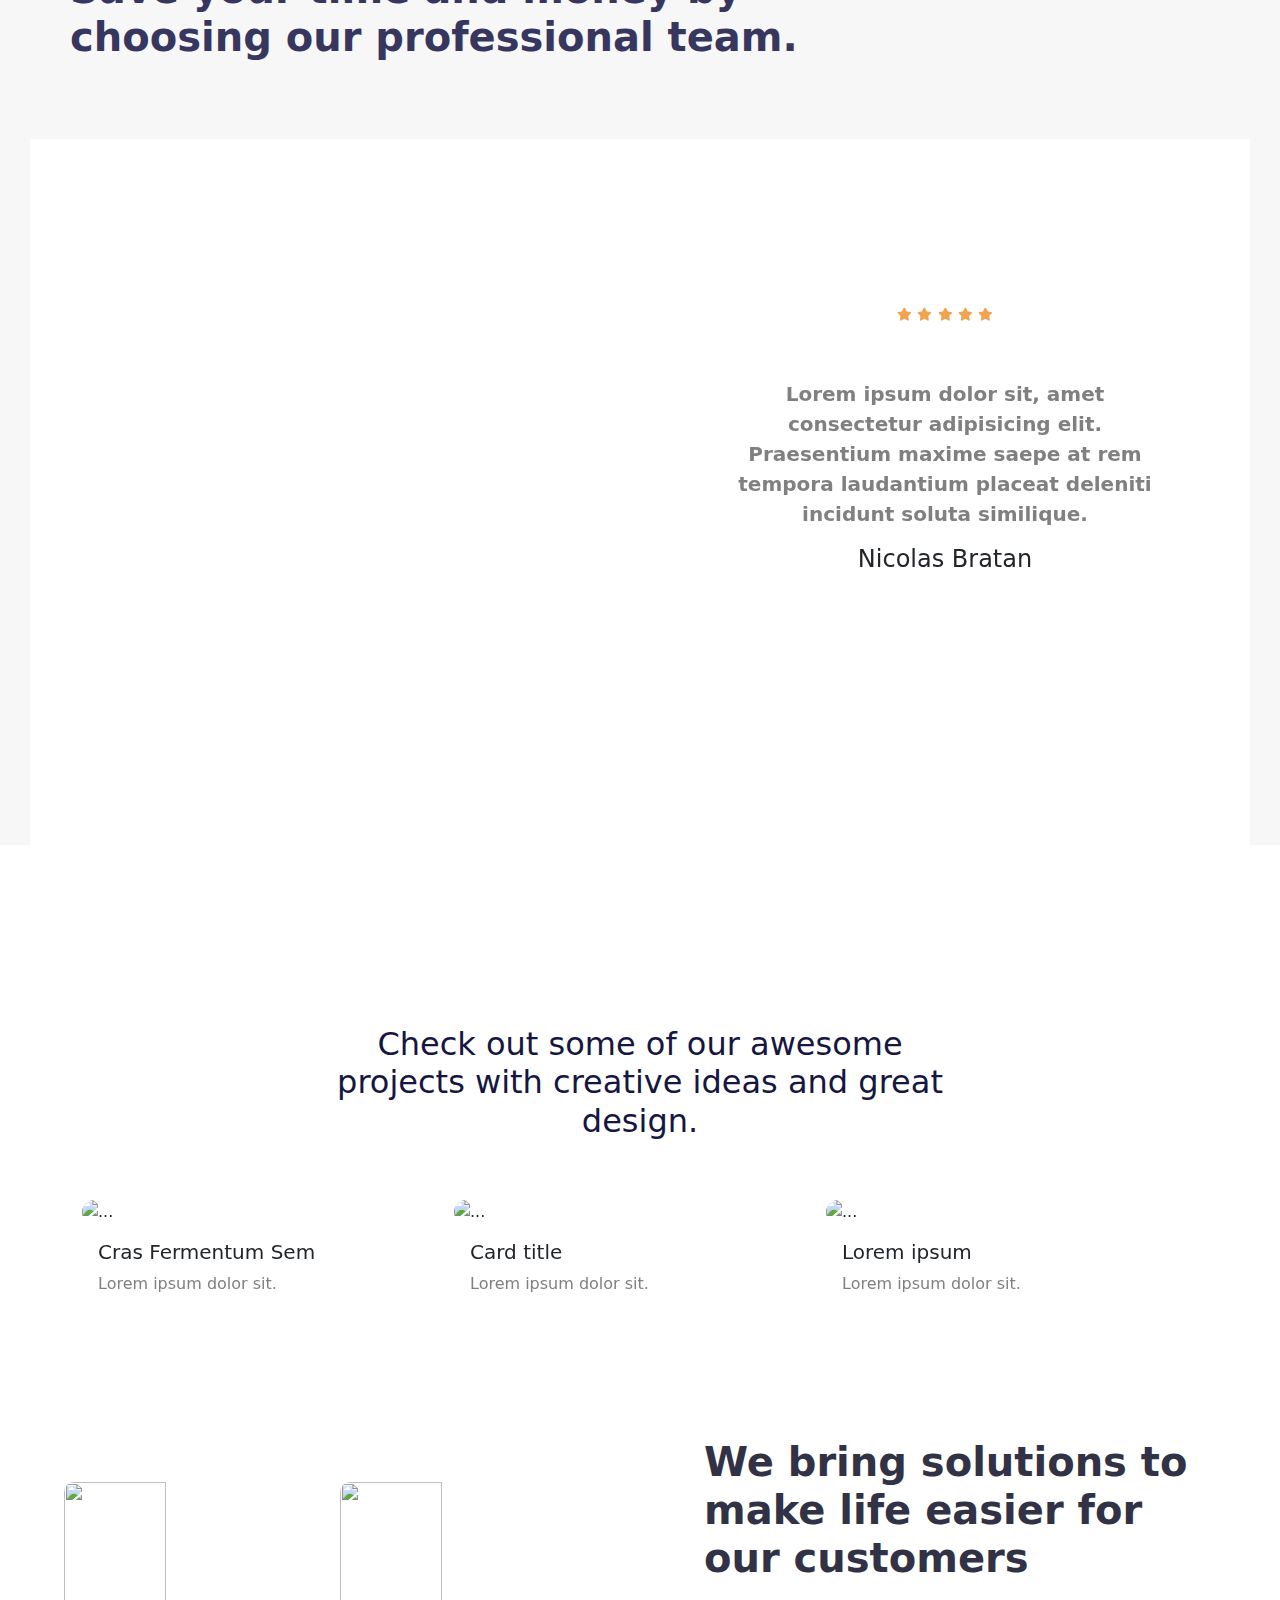
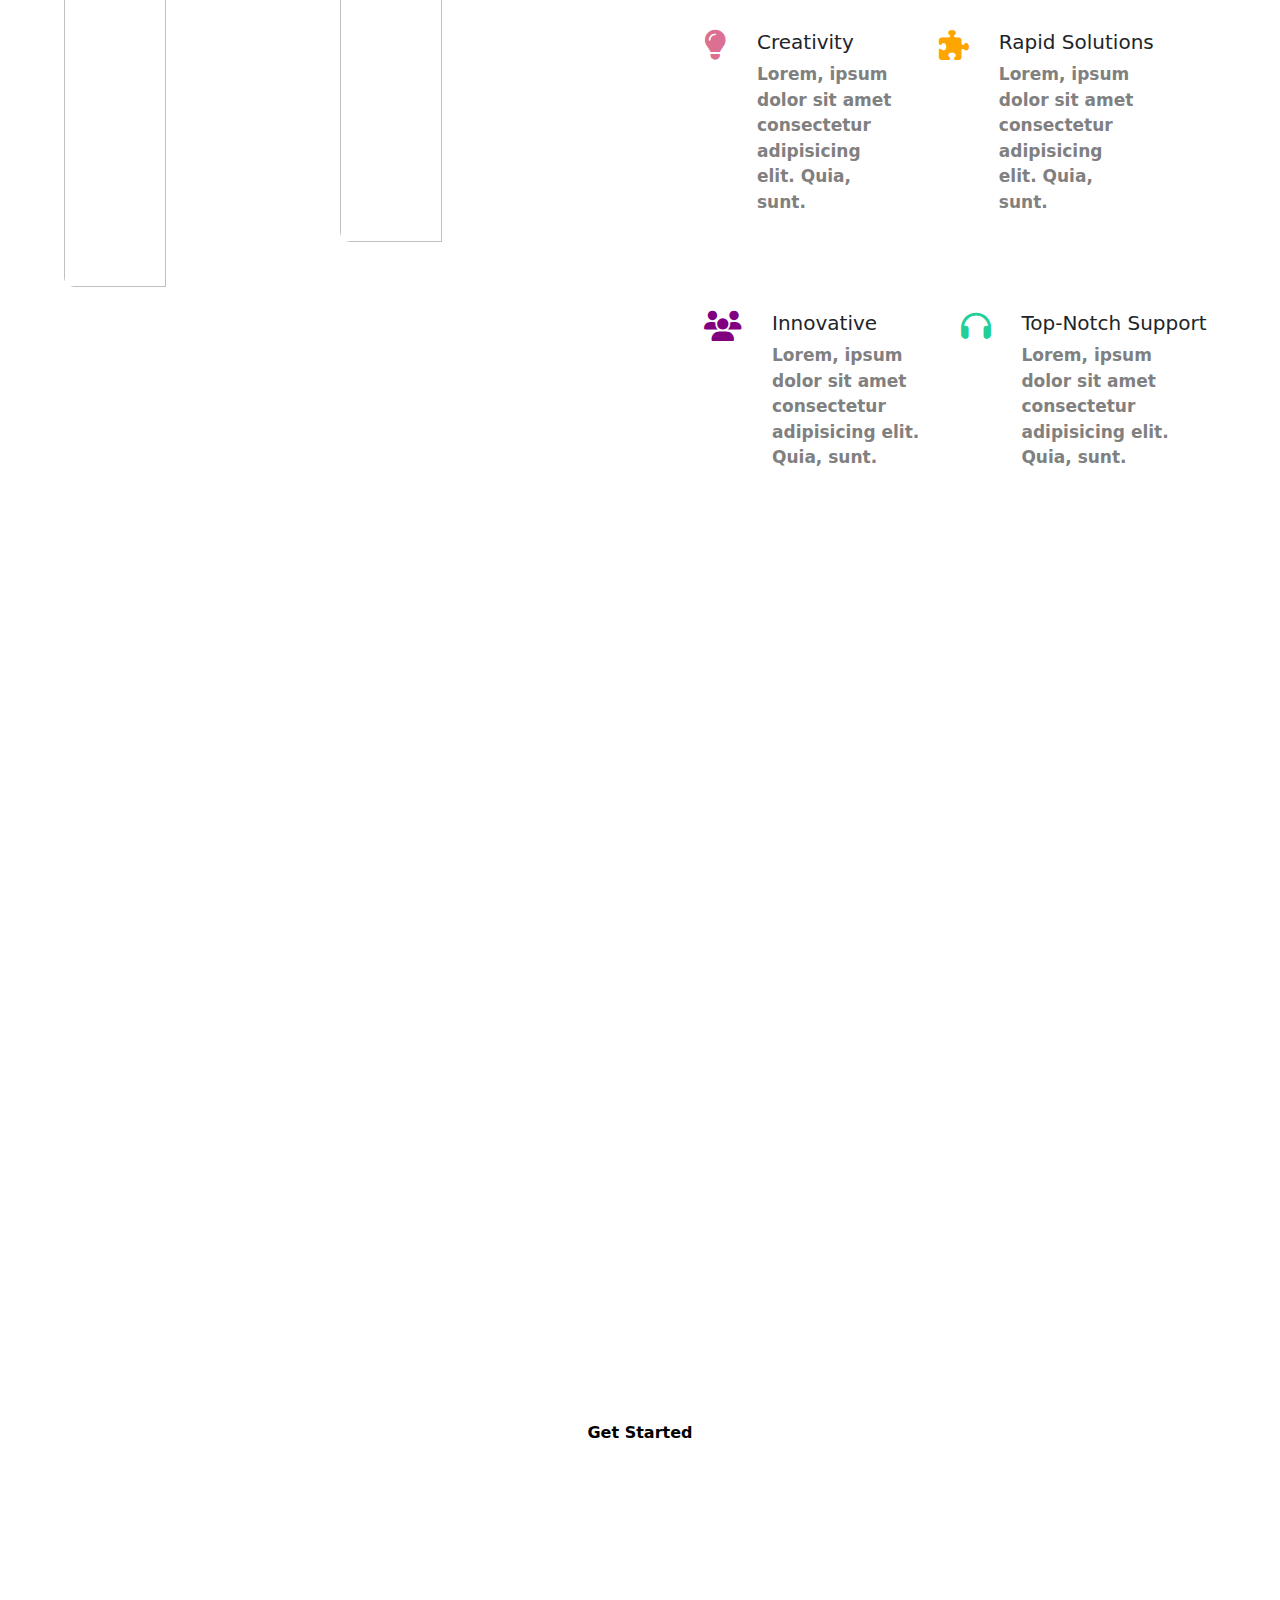
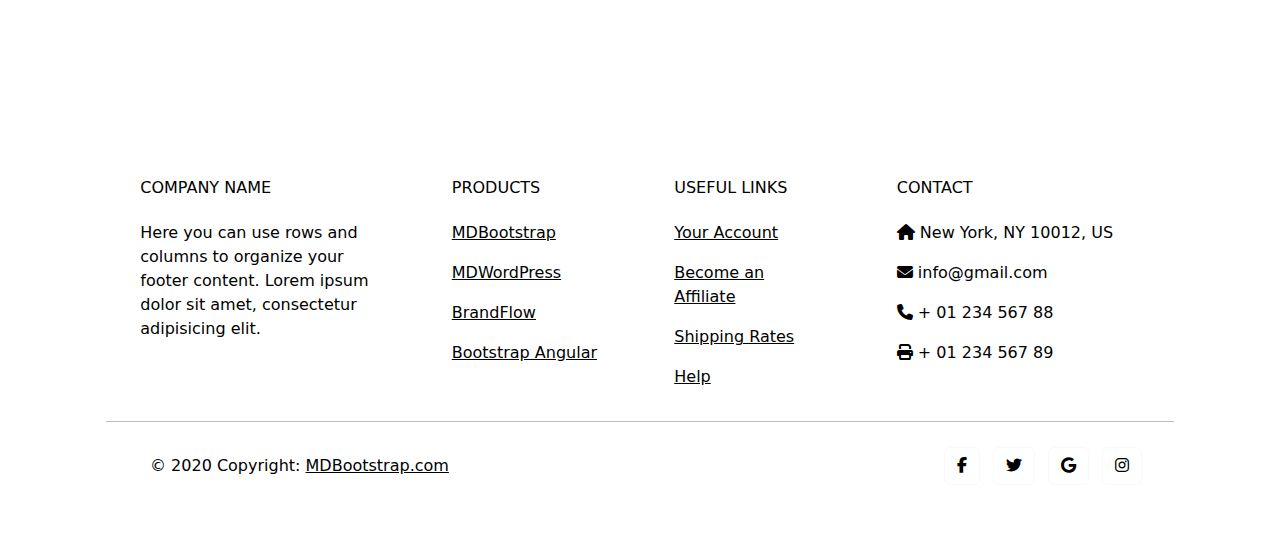
==== commit 1fbdc37d: "Add to file" ====
--- a/index.html
+++ b/index.html
@@ -14,495 +14,518 @@
 
 <body>
     <!-- header -->
-    <div class="container-item">
-        <ul class="nav">
-            <div class="btn-group">
-                <button type="button" class="btn btn-danger dropdown-toggle" data-bs-toggle="dropdown"
-                    aria-expanded="false">
-                    Demos
+    <div class="body-div">
+        <div class="container-item">
+            <button class="lang" onclick="changeLang">AZ</button>
+            <button class="dark-mode">Dark</button>
+            <button class="login"><a href="./login.html" style="text-decoration: none;color: black;">Login</a></button>
+            <ul class="nav">
+                <div class="btn-group">
+                    <button type="button" class="btn btn-danger dropdown-toggle" data-bs-toggle="dropdown"
+                        aria-expanded="false">
+                        <a href="" class="nav-link">Home</a>
+                    </button>
+                    <ul class="dropdown-menu">
+                        <li><a class="dropdown-item" href="#">Action</a></li>
+                        <li><a class="dropdown-item" href="#">Another action</a></li>
+                        <li><a class="dropdown-item" href="#">Something else here</a></li>
+                        <li>
+                            <hr class="dropdown-divider">
+                        </li>
+                        <li><a class="dropdown-item" href="#">Separated link</a></li>
+                    </ul>
+                </div>
+                <div class="btn-group">
+                    <button type="button" class="btn btn-danger dropdown-toggle" data-bs-toggle="dropdown"
+                        aria-expanded="false">
+                        <a href="" class="nav-link">Contact</a>
+                    </button>
+                    <ul class="dropdown-menu">
+                        <li><a class="dropdown-item" href="#">Action</a></li>
+                        <li><a class="dropdown-item" href="#">Another action</a></li>
+                        <li><a class="dropdown-item" href="#">Something else here</a></li>
+                        <li>
+                            <hr class="dropdown-divider">
+                        </li>
+                        <li><a class="dropdown-item" href="#">Separated link</a></li>
+                    </ul>
+                </div>
+                <div class="btn-group">
+                    <button type="button" class="btn btn-danger dropdown-toggle" data-bs-toggle="dropdown"
+                        aria-expanded="false">
+                        <a href="" class="nav-link">Pages</a>
+
+                    </button>
+                    <ul class="dropdown-menu">
+                        <li><a class="dropdown-item" href="#">Action</a></li>
+                        <li><a class="dropdown-item" href="#">Another action</a></li>
+                        <li><a class="dropdown-item" href="#">Something else here</a></li>
+                        <li>
+                            <hr class="dropdown-divider">
+                        </li>
+                        <li><a class="dropdown-item" href="#">Separated link</a></li>
+                    </ul>
+                </div>
+                <img src="https://sandbox-tailwind-template.netlify.app/assets/img/logo-light@2x.png" alt="">
+                <div class="btn-group">
+                    <button type="button" class="btn btn-danger dropdown-toggle" data-bs-toggle="dropdown"
+                        aria-expanded="false">
+                        <a href="" class="nav-link">Blog</a>
+
+                    </button>
+                    <ul class="dropdown-menu">
+                        <li><a class="dropdown-item" href="#">Action</a></li>
+                        <li><a class="dropdown-item" href="#">Another action</a></li>
+                        <li><a class="dropdown-item" href="#">Something else here</a></li>
+                        <li>
+                            <hr class="dropdown-divider">
+                        </li>
+                        <li><a class="dropdown-item" href="#">Separated link</a></li>
+                    </ul>
+                </div>
+                <div class="btn-group">
+                    <button type="button" class="btn btn-danger dropdown-toggle" data-bs-toggle="dropdown"
+                        aria-expanded="false">
+                        <a href="" class="nav-link">Blocks</a>
+
+                    </button>
+                    <ul class="dropdown-menu">
+                        <li><a class="dropdown-item" href="#">Action</a></li>
+                        <li><a class="dropdown-item" href="#">Another action</a></li>
+                        <li><a class="dropdown-item" href="#">Something else here</a></li>
+                        <li>
+                            <hr class="dropdown-divider">
+                        </li>
+                        <li><a class="dropdown-item" href="#">Separated link</a></li>
+                    </ul>
+                </div>
+                <div class="btn-group">
+                    <button type="button" class="btn btn-danger dropdown-toggle" data-bs-toggle="dropdown"
+                        aria-expanded="false">
+                        <a href="" class="nav-link">Dacumentation</a>
+
+                    </button>
+                    <ul class="dropdown-menu">
+                        <li><a class="dropdown-item" href="#">Action</a></li>
+                        <li><a class="dropdown-item" href="#">Another action</a></li>
+                        <li><a class="dropdown-item" href="#">Something else here</a></li>
+                        <li>
+                            <hr class="dropdown-divider">
+                        </li>
+                        <li><a class="dropdown-item" href="#">Separated link</a></li>
+                    </ul>
+                </div>
+                <i class="fa-solid fa-bars"></i>
+            </ul>
+            <h1 class="solution animate__animated animate__slideInDown change-lang">We bring solutions to make life
+                easier
+            </h1>
+            <p class="comp animate__animated animate__slideInDown change-lang">We are a creative company that focuses on
+                long term
+                relationships with customers.</p>
+            <div class="btn animate__animated animate__slideInDown">
+                <button class="more change-lang-btn">Read More</button>
+            </div>
+        </div>
+        <!-- body -->
+        <div class="main-div">
+            <div class="container">
+                <div class="row row-cols-1 row-cols-md-4 ">
+                    <div class="col">
+                        <div class="card">
+                            <div class="card-body">
+                                <i class="fa-solid fa-clipboard"></i>
+                                <h5 class="card-title">Content Marketing</h5>
+                                <p class="card-text">Nulla vitae elit libero, a pharetra augue. Donec id elit non mi
+                                    porta
+                                    gravida at eget metus cras justo.
+                                </p>
+                                <a href="#" class="card-link">Learn More<i class="fa-solid fa-arrow-right"></i> </a>
+                            </div>
+                        </div>
+                    </div>
+                    <div class="col">
+                        <div class="card">
+                            <div class="card-body">
+                                <i class="fa-solid fa-users"></i>
+                                <h5 class="card-title">Social Engagement</h5>
+                                <p class="card-text">Nulla vitae elit libero, a pharetra augue. Donec id elit non mi
+                                    porta
+                                    gravida at eget metus cras justo.
+                                </p>
+                                <a href="#" class="card-link purple">Learn More<i
+                                        class="fa-solid fa-arrow-right purple-i"></i>
+                                </a>
+                            </div>
+                        </div>
+                    </div>
+                    <div class="col">
+                        <div class="card">
+                            <div class="card-body">
+                                <i class="fa-solid fa-lightbulb"></i>
+                                <h5 class="card-title">Identity & Branding</h5>
+                                <p class="card-text">Nulla vitae elit libero, a pharetra augue. Donec id elit non mi
+                                    porta
+                                    gravida at eget metus cras justo.
+                                </p>
+                                <a href="#" class="card-link orange">Learn More<i
+                                        class="fa-solid fa-arrow-right orange-i"></i>
+                                </a>
+                            </div>
+                        </div>
+                    </div>
+                    <div class="col">
+                        <div class="card">
+                            <div class="card-body">
+                                <i class="fa-solid fa-box"></i>
+                                <h5 class="card-title">Product Design</h5>
+                                <p class="card-text">Nulla vitae elit libero, a pharetra augue. Donec id elit non mi
+                                    porta
+                                    gravida at eget metus cras justo.
+                                </p>
+                                <a href="#" class="card-link blue">Learn More<i
+                                        class="fa-solid fa-arrow-right blue-i"></i>
+                                </a>
+                            </div>
+                        </div>
+                    </div>
+                </div>
+            </div>
+        </div>
+        <div class="info">
+            <p class="why">Why Choose Sandbox?</p>
+            <h1 class="reason">Here are a few reasons why our customers choose Sandbox.</h1>
+        </div>
+        <div class="second-card-group">
+            <div class="container">
+                <div class="row">
+                    <div class="card-group">
+                        <div class="card me-3">
+                            <i class="fa-solid fa-users-line"></i>
+                            <div class="card-body">
+                                <h5 class="card-title">Collect Ideas</h5>
+                                <p class="card-text">Lorem ipsum dolor sit amet, consectetur adipisicing elit.</p>
+                            </div>
+                        </div>
+                        <div class="card me-3">
+                            <i class="fa-solid fa-chart-pie"></i>
+                            <div class="card-body">
+                                <h5 class="card-title">Data Analysis</h5>
+                                <p class="card-text">Lorem ipsum dolor sit amet, consectetur adipisicing elit.</p>
+                            </div>
+                        </div>
+                        <div class="card me-3">
+                            <i class="fa-solid fa-box"></i>
+                            <div class="card-body">
+                                <h5 class="card-title">Finalize Product</h5>
+                                <p class="card-text">Lorem ipsum dolor sit amet, consectetur adipisicing elit.</p>
+                            </div>
+                        </div>
+                    </div>
+                </div>
+            </div>
+        </div>
+        <div class="idea">
+            <div class="idea-child">
+                <div class="left-part">
+                    <img src="https://sandbox-tailwind-template.netlify.app/assets/img/photos/se5@2x.jpg" alt="">
+                </div>
+                <div class="right-part">
+                    <h3 class="tittle">Collect Idea</h3>
+                    <p>Etiam porta sem malesuada magna mollis euismod. Donec ullamcorper nulla non metus auctor
+                        fringilla.
+                        Morbi
+                        leo risus, porta ac consectetur ac, vestibulum at eros. Fusce dapibus, tellus ac cursus commodo,
+                        tortor
+                        mauris condimentum nibh, ut fermentum massa justo sit amet risus. Nullam quis risus eget urna.
+                    </p>
+                    <div class="combo">
+                        <div class="first mini-info">
+                            <i class="fa-solid fa-check"></i>
+                            Aenean eu leo quam. Pellentesque ornare.
+                        </div>
+                        <div class="second mini-info">
+                            <i class="fa-solid fa-check"></i>
+                            Aenean eu leo quam. Pellentesque ornare.
+                        </div>
+                        <div class="third mini-info">
+                            <i class="fa-solid fa-check"></i>
+                            Aenean eu leo quam. Pellentesque ornare.
+                        </div>
+                    </div>
+                    <div class="btn-second">
+                        <button class="change-lang-btn">Learn More</button>
+                    </div>
+                </div>
+            </div>
+        </div>
+        <div class="div-container">
+            <div class="upper-part">
+                <div class="left">
+                    <p>Save Time and Money</p>
+                    <h2>Save your time and money by choosing our professional team.</h2>
+                </div>
+                <div class="right">
+                    <img src="Screenshot_2024-11-03_231731-removebg-preview.png" alt="">
+                </div>
+            </div>
+            <div class="bottom-part">
+                <div class="left-part"></div>
+                <div class="right-part">
+                    <div id="carouselExampleCaptions" class="carousel slide">
+                        <div class="carousel-inner">
+                            <div class="carousel-item active">
+                                <div class="inner">
+                                    <div class="star">
+                                        <i class="fa-solid fa-star"></i>
+                                        <i class="fa-solid fa-star"></i>
+                                        <i class="fa-solid fa-star"></i>
+                                        <i class="fa-solid fa-star"></i>
+                                        <i class="fa-solid fa-star"></i>
+                                    </div>
+                                    <div class="p-div">
+                                        <p class=".nav-link">Lorem ipsum dolor sit, amet consectetur adipisicing elit.
+                                            Praesentium maxime
+                                            saepe at
+                                            rem tempora
+                                            laudantium placeat deleniti incidunt soluta similique.</p>
+                                        <h4>Nicolas Bratan</h4>
+                                    </div>
+                                </div>
+                            </div>
+                        </div>
+                    </div>
+                </div>
+            </div>
+        </div>
+        <h2 class="check">Check out some of our awesome projects with creative ideas and great design.</h2>
+        <div id="carouselExampleControls" class="carousel carousel-dark slide" data-bs-ride="carousel">
+            <div class="carousel-inner">
+                <div class="carousel-item active">
+                    <div class="card-wrapper container-sm d-flex  justify-content-around">
+                        <div class="card  " style="width: 18rem;">
+                            <img src="https://sandbox-tailwind-template.netlify.app/assets/img/photos/pd10@2x.jpg"
+                                class="card-img-top" alt="...">
+                            <div class="card-body">
+                                <h5 class="card-title">Cras Fermentum Sem</h5>
+                                <p>Lorem ipsum dolor sit.</p>
+
+                            </div>
+                        </div>
+                        <div class="card" style="width: 18rem;">
+                            <img src="https://sandbox-tailwind-template.netlify.app/assets/img/photos/pd11@2x.jpg"
+                                class="card-img-top" alt="...">
+                            <div class="card-body">
+                                <h5 class="card-title">Card title</h5>
+                                <p>Lorem ipsum dolor sit.</p>
+                            </div>
+                        </div>
+                        <div class="card" style="width: 18rem;">
+                            <img src="https://sandbox-tailwind-template.netlify.app/assets/img/photos/pd12@2x.jpg"
+                                class="card-img-top" alt="...">
+                            <div class="card-body">
+                                <h5 class="card-title">Lorem ipsum</h5>
+                                <p>Lorem ipsum dolor sit.</p>
+                            </div>
+                        </div>
+                    </div>
+                </div>
+                <div class="carousel-item">
+                    <div class="card-wrapper container-sm d-flex   justify-content-around">
+                        <div class="card  " style="width: 18rem;">
+                            <img src="https://sandbox-tailwind-template.netlify.app/assets/img/photos/pd9@2x.jpg"
+                                class="card-img-top" alt="...">
+                            <div class="card-body">
+                                <h5 class="card-title">Lorem ipsum</h5>
+                                <p>Lorem ipsum dolor sit.</p>
+                            </div>
+                        </div>
+                        <div class="card" style="width: 18rem;">
+                            <img src="https://sandbox-tailwind-template.netlify.app/assets/img/photos/pd8@2x.jpg"
+                                class="card-img-top" alt="...">
+                            <div class="card-body">
+                                <h5 class="card-title">Card title</h5>
+                                <p>Lorem ipsum dolor sit.</p>
+                            </div>
+                        </div>
+                        <div class="card" style="width: 18rem;">
+                            <img src="https://sandbox-tailwind-template.netlify.app/assets/img/photos/pd7@2x.jpg"
+                                class="card-img-top" alt="...">
+                            <div class="card-body">
+                                <h5 class="card-title">Lorem, ipsum</h5>
+                                <p>Lorem ipsum dolor sit.</p>
+                            </div>
+                        </div>
+                    </div>
+                </div>
+                <button class="carousel-control-prev" type="button" data-bs-target="#carouselExampleControls"
+                    data-bs-slide="prev">
+                    <span class="carousel-control-prev-icon" aria-hidden="false"></span>
                 </button>
-                <ul class="dropdown-menu">
-                    <li><a class="dropdown-item" href="#">Action</a></li>
-                    <li><a class="dropdown-item" href="#">Another action</a></li>
-                    <li><a class="dropdown-item" href="#">Something else here</a></li>
-                    <li>
-                        <hr class="dropdown-divider">
-                    </li>
-                    <li><a class="dropdown-item" href="#">Separated link</a></li>
-                </ul>
-            </div>
-            <div class="btn-group">
-                <button type="button" class="btn btn-danger dropdown-toggle" data-bs-toggle="dropdown"
-                    aria-expanded="false">
-                    Pages
+                <button class="carousel-control-next" type="button" data-bs-target="#carouselExampleControls"
+                    data-bs-slide="next">
+                    <span class="carousel-control-next-icon" aria-hidden="false"></span>
                 </button>
-                <ul class="dropdown-menu">
-                    <li><a class="dropdown-item" href="#">Action</a></li>
-                    <li><a class="dropdown-item" href="#">Another action</a></li>
-                    <li><a class="dropdown-item" href="#">Something else here</a></li>
-                    <li>
-                        <hr class="dropdown-divider">
-                    </li>
-                    <li><a class="dropdown-item" href="#">Separated link</a></li>
-                </ul>
-            </div>
-            <div class="btn-group">
-                <button type="button" class="btn btn-danger dropdown-toggle" data-bs-toggle="dropdown"
-                    aria-expanded="false">
-                    Project
-                </button>
-                <ul class="dropdown-menu">
-                    <li><a class="dropdown-item" href="#">Action</a></li>
-                    <li><a class="dropdown-item" href="#">Another action</a></li>
-                    <li><a class="dropdown-item" href="#">Something else here</a></li>
-                    <li>
-                        <hr class="dropdown-divider">
-                    </li>
-                    <li><a class="dropdown-item" href="#">Separated link</a></li>
-                </ul>
-            </div>
-            <img src="https://sandbox-tailwind-template.netlify.app/assets/img/logo-light@2x.png" alt="">
-            <div class="btn-group">
-                <button type="button" class="btn btn-danger dropdown-toggle" data-bs-toggle="dropdown"
-                    aria-expanded="false">
-                    Blog
-                </button>
-                <ul class="dropdown-menu">
-                    <li><a class="dropdown-item" href="#">Action</a></li>
-                    <li><a class="dropdown-item" href="#">Another action</a></li>
-                    <li><a class="dropdown-item" href="#">Something else here</a></li>
-                    <li>
-                        <hr class="dropdown-divider">
-                    </li>
-                    <li><a class="dropdown-item" href="#">Separated link</a></li>
-                </ul>
-            </div>
-            <div class="btn-group">
-                <button type="button" class="btn btn-danger dropdown-toggle" data-bs-toggle="dropdown"
-                    aria-expanded="false">
-                    Blocks
-                </button>
-                <ul class="dropdown-menu">
-                    <li><a class="dropdown-item" href="#">Action</a></li>
-                    <li><a class="dropdown-item" href="#">Another action</a></li>
-                    <li><a class="dropdown-item" href="#">Something else here</a></li>
-                    <li>
-                        <hr class="dropdown-divider">
-                    </li>
-                    <li><a class="dropdown-item" href="#">Separated link</a></li>
-                </ul>
-            </div>
-            <div class="btn-group">
-                <button type="button" class="btn btn-danger dropdown-toggle" data-bs-toggle="dropdown"
-                    aria-expanded="false">
-                    Dacumentation
-                </button>
-                <ul class="dropdown-menu">
-                    <li><a class="dropdown-item" href="#">Action</a></li>
-                    <li><a class="dropdown-item" href="#">Another action</a></li>
-                    <li><a class="dropdown-item" href="#">Something else here</a></li>
-                    <li>
-                        <hr class="dropdown-divider">
-                    </li>
-                    <li><a class="dropdown-item" href="#">Separated link</a></li>
-                </ul>
-            </div>
-            <i class="fa-solid fa-bars"></i>
-        </ul>
-        <h1 class="solution animate__animated animate__slideInDown">We bring solutions to make life easier</h1>
-        <p class="comp animate__animated animate__slideInDown">We are a creative company that focuses on long term
-            relationships with customers.</p>
-        <div class="btn animate__animated animate__slideInDown">
-            <button class="more">Read More</button>
+            </div>
+        </div>
+        <div class="solution-container">
+            <div class="left-part">
+                <div class="">
+                    <img src="https://sandbox-tailwind-template.netlify.app/assets/img/photos/g8@2x.jpg" alt=""
+                        class="big">
+                </div>
+                <div class="combo">
+                    <img src="https://sandbox-tailwind-template.netlify.app/assets/img/photos/g9@2x.jpg" alt=""
+                        class="middle">
+                    <img src="https://sandbox-tailwind-template.netlify.app/assets/img/photos/g10@2x.jpg" alt=""
+                        class="small">
+                </div>
+
+            </div>
+            <div class="right-part">
+                <h2>We bring solutions to make life easier for our customers</h2>
+                <div class="right-part-items">
+                    <div class="upper">
+                        <div class="first">
+                            <i class="fa-solid fa-lightbulb"></i>
+                            <div class="">
+                                <h4>Creativity</h4>
+                                <p>Lorem, ipsum dolor sit amet consectetur adipisicing elit. Quia, sunt.</p>
+                            </div>
+                        </div>
+                        <div class="second">
+                            <i class="fa-solid fa-puzzle-piece"></i>
+                            <div class="">
+                                <h4>Rapid Solutions</h4>
+                                <p>Lorem, ipsum dolor sit amet consectetur adipisicing elit. Quia, sunt.</p>
+                            </div>
+                        </div>
+                    </div>
+                    <div class="bottom">
+                        <div class="third">
+                            <i class="fa-solid fa-users"></i>
+                            <div class="">
+                                <h4>Innovative</h4>
+                                <p>Lorem, ipsum dolor sit amet consectetur adipisicing elit. Quia, sunt.</p>
+                            </div>
+                        </div>
+                        <div class="four">
+                            <i class="fa-solid fa-headphones"></i>
+                            <div class="">
+                                <h4> Top-Notch Support </h4>
+                                <p>Lorem, ipsum dolor sit amet consectetur adipisicing elit. Quia, sunt.</p>
+                            </div>
+
+                        </div>
+                    </div>
+                </div>
+            </div>
+        </div>
+        <div class="community-div">
+            <div class="community">
+                <h1>We are trusted by over 5000+ clients. Join them now and grow your business.</h1>
+                <button class="change-lang-btn">Get Started</button>
+            </div>
+        </div>
+        <div class="container container-footer my-5">
+            <footer class="text-center text-lg-start text-black" style="background-color: #ffffff ">
+                <div class="container p-4 pb-0">
+                    <section class="">
+                        <div class="row">
+                            <div class="col-md-3 col-lg-3 col-xl-3 mx-auto mt-3">
+                                <h6 class="text-uppercase mb-4 font-weight-bold">
+                                    Company name
+                                </h6>
+                                <p>
+                                    Here you can use rows and columns to organize your footer
+                                    content. Lorem ipsum dolor sit amet, consectetur adipisicing
+                                    elit.
+                                </p>
+                            </div>
+                            <hr class="w-100 clearfix d-md-none" />
+
+                            <div class="col-md-2 col-lg-2 col-xl-2 mx-auto mt-3">
+                                <h6 class="text-uppercase mb-4 font-weight-bold">Products</h6>
+                                <p>
+                                    <a class="text-black">MDBootstrap</a>
+                                </p>
+                                <p>
+                                    <a class="text-black">MDWordPress</a>
+                                </p>
+                                <p>
+                                    <a class="text-black">BrandFlow</a>
+                                </p>
+                                <p>
+                                    <a class="text-black">Bootstrap Angular</a>
+                                </p>
+                            </div>
+
+                            <hr class="w-100 clearfix d-md-none" />
+                            <div class="col-md-3 col-lg-2 col-xl-2 mx-auto mt-3">
+                                <h6 class="text-uppercase mb-4 font-weight-bold">
+                                    Useful links
+                                </h6>
+                                <p>
+                                    <a class="text-black footer-link">Your Account</a>
+                                </p>
+                                <p>
+                                    <a class="text-black footer-link">Become an Affiliate</a>
+                                </p>
+                                <p>
+                                    <a class="text-black footer-link">Shipping Rates</a>
+                                </p>
+                                <p>
+                                    <a class="text-black footer-link">Help</a>
+                                </p>
+                            </div>
+
+                            <hr class="w-100 clearfix d-md-none" />
+
+                            <div class="col-md-4 col-lg-3 col-xl-3 mx-auto mt-3">
+                                <h6 class="text-uppercase mb-4 font-weight-bold">Contact</h6>
+                                <p><i class="fas fa-home mr-3"></i> New York, NY 10012, US</p>
+                                <p><i class="fas fa-envelope mr-3"></i> info@gmail.com</p>
+                                <p><i class="fas fa-phone mr-3"></i> + 01 234 567 88</p>
+                                <p><i class="fas fa-print mr-3"></i> + 01 234 567 89</p>
+                            </div>
+                        </div>
+                    </section>
+
+                    <hr class="my-3">
+
+                    <section class="p-3 pt-0">
+                        <div class="row d-flex align-items-center">
+                            <div class="col-md-7 col-lg-8 text-center text-md-start">
+                                <div class="p-3">
+                                    © 2020 Copyright:
+                                    <a class="text-black" href="https://mdbootstrap.com/">MDBootstrap.com</a>
+                                </div>
+                            </div>
+                            <div class="col-md-5 col-lg-4 ml-lg-0 text-center text-md-end">
+                                <a class="btn btn-outline-light btn-floating m-1" class="text-black" role="button"><i
+                                        class="fab fa-facebook-f"></i></a>
+
+                                <a class="btn btn-outline-light btn-floating m-1" class="text-black" role="button"><i
+                                        class="fab fa-twitter"></i></a>
+
+                                <a class="btn btn-outline-light btn-floating m-1" class="text-black" role="button"><i
+                                        class="fab fa-google"></i></a>
+
+                                <a class="btn btn-outline-light btn-floating m-1" class="text-black" role="button"><i
+                                        class="fab fa-instagram"></i></a>
+                            </div>
+                        </div>
+                    </section>
+                </div>
+            </footer>
         </div>
     </div>
-    <!-- body -->
-    <div class="main-div">
-        <div class="container">
-            <div class="row row-cols-1 row-cols-md-4 ">
-                <div class="col">
-                    <div class="card">
-                        <div class="card-body">
-                            <i class="fa-solid fa-clipboard"></i>
-                            <h5 class="card-title">Content Marketing</h5>
-                            <p class="card-text">Nulla vitae elit libero, a pharetra augue. Donec id elit non mi porta
-                                gravida at eget metus cras justo.
-                            </p>
-                            <a href="#" class="card-link">Learn More <i class="fa-solid fa-arrow-right"></i> </a>
-                        </div>
-                    </div>
-                </div>
-                <div class="col">
-                    <div class="card">
-                        <div class="card-body">
-                            <i class="fa-solid fa-users"></i>
-                            <h5 class="card-title">Social Engagement</h5>
-                            <p class="card-text">Nulla vitae elit libero, a pharetra augue. Donec id elit non mi porta
-                                gravida at eget metus cras justo.
-                            </p>
-                            <a href="#" class="card-link purple">Learn More <i
-                                    class="fa-solid fa-arrow-right purple-i"></i>
-                            </a>
-                        </div>
-                    </div>
-                </div>
-                <div class="col">
-                    <div class="card">
-                        <div class="card-body">
-                            <i class="fa-solid fa-lightbulb"></i>
-                            <h5 class="card-title">Identity & Branding</h5>
-                            <p class="card-text">Nulla vitae elit libero, a pharetra augue. Donec id elit non mi porta
-                                gravida at eget metus cras justo.
-                            </p>
-                            <a href="#" class="card-link orange">Learn More <i
-                                    class="fa-solid fa-arrow-right orange-i"></i>
-                            </a>
-                        </div>
-                    </div>
-                </div>
-                <div class="col">
-                    <div class="card">
-                        <div class="card-body">
-                            <i class="fa-solid fa-box"></i>
-                            <h5 class="card-title">Product Design</h5>
-                            <p class="card-text">Nulla vitae elit libero, a pharetra augue. Donec id elit non mi porta
-                                gravida at eget metus cras justo.
-                            </p>
-                            <a href="#" class="card-link blue">Learn More <i class="fa-solid fa-arrow-right blue-i"></i>
-                            </a>
-                        </div>
-                    </div>
-                </div>
-            </div>
-        </div>
-    </div>
-    <div class="info">
-        <p class="why">Why Choose Sandbox?</p>
-        <h1 class="reason">Here are a few reasons why our customers choose Sandbox.</h1>
-    </div>
-    <div class="second-card-group">
-        <div class="container">
-            <div class="row">
-                <div class="card-group">
-                    <div class="card me-3">
-                        <i class="fa-solid fa-users-line"></i>
-                        <div class="card-body">
-                            <h5 class="card-title">Collect Ideas</h5>
-                            <p class="card-text">Lorem ipsum dolor sit amet, consectetur adipisicing elit.</p>
-                        </div>
-                    </div>
-                    <div class="card me-3">
-                        <i class="fa-solid fa-chart-pie"></i>
-                        <div class="card-body">
-                            <h5 class="card-title">Data Analysis</h5>
-                            <p class="card-text">Lorem ipsum dolor sit amet, consectetur adipisicing elit.</p>
-                        </div>
-                    </div>
-                    <div class="card me-3">
-                        <i class="fa-solid fa-box"></i>
-                        <div class="card-body">
-                            <h5 class="card-title">Finalize Product</h5>
-                            <p class="card-text">Lorem ipsum dolor sit amet, consectetur adipisicing elit.</p>
-                        </div>
-                    </div>
-                </div>
-            </div>
-        </div>
-    </div>
-    <div class="idea">
-        <div class="idea-child">
-            <div class="left-part">
-                <img src="https://sandbox-tailwind-template.netlify.app/assets/img/photos/se5@2x.jpg" alt="">
-            </div>
-            <div class="right-part">
-                <h3>Collect Idea</h3>
-                <p>Etiam porta sem malesuada magna mollis euismod. Donec ullamcorper nulla non metus auctor fringilla.
-                    Morbi
-                    leo risus, porta ac consectetur ac, vestibulum at eros. Fusce dapibus, tellus ac cursus commodo,
-                    tortor
-                    mauris condimentum nibh, ut fermentum massa justo sit amet risus. Nullam quis risus eget urna.</p>
-                <div class="combo">
-                    <div class="first">
-                        <i class="fa-solid fa-check"></i>
-                        Aenean eu leo quam. Pellentesque ornare.
-                    </div>
-                    <div class="second">
-                        <i class="fa-solid fa-check"></i>
-                        Aenean eu leo quam. Pellentesque ornare.
-                    </div>
-                    <div class="third">
-                        <i class="fa-solid fa-check"></i>
-                        Aenean eu leo quam. Pellentesque ornare.
-                    </div>
-                </div>
-                <div class="btn-second">
-                    <button>Learn More</button>
-                </div>
-            </div>
-        </div>
-    </div>
-    <div class="div-container">
-        <div class="upper-part">
-            <div class="left">
-                <p>Save Time and Money</p>
-                <h2>Save your time and money by choosing our professional team.</h2>
-            </div>
-            <div class="right">
-                <img src="Screenshot 2024-11-03 231731.png" alt="">
-            </div>
-        </div>
-        <div class="bottom-part">
-            <div class="left-part"></div>
-            <div class="right-part">
-                <div id="carouselExampleCaptions" class="carousel slide">
-                    <div class="carousel-inner">
-                        <div class="carousel-item active">
-                            <div class="inner">
-                                <div class="star">
-                                    <i class="fa-solid fa-star"></i>
-                                    <i class="fa-solid fa-star"></i>
-                                    <i class="fa-solid fa-star"></i>
-                                    <i class="fa-solid fa-star"></i>
-                                    <i class="fa-solid fa-star"></i>
-                                </div>
-                                <div class="p-div">
-                                    <p>Lorem ipsum dolor sit, amet consectetur adipisicing elit. Praesentium maxime
-                                        saepe at
-                                        rem tempora
-                                        laudantium placeat deleniti incidunt soluta similique.</p>
-                                    <h4>Nicolas Bratan</h4>
-                                </div>
-                            </div>
-                        </div>
-                    </div>
-                </div>
-            </div>
-        </div>
-    </div>
-    <h2 class="check">Check out some of our awesome projects with creative ideas and great design.</h2>
-    <div id="carouselExampleControls" class="carousel carousel-dark slide" data-bs-ride="carousel">
-        <div class="carousel-inner">
-            <div class="carousel-item active">
-                <div class="card-wrapper container-sm d-flex  justify-content-around">
-                    <div class="card  " style="width: 18rem;">
-                        <img src="https://sandbox-tailwind-template.netlify.app/assets/img/photos/pd10@2x.jpg"
-                            class="card-img-top" alt="...">
-                        <div class="card-body">
-                            <h5 class="card-title">Cras Fermentum Sem</h5>
-                            <p>Lorem ipsum dolor sit.</p>
-
-                        </div>
-                    </div>
-                    <div class="card" style="width: 18rem;">
-                        <img src="https://sandbox-tailwind-template.netlify.app/assets/img/photos/pd11@2x.jpg"
-                            class="card-img-top" alt="...">
-                        <div class="card-body">
-                            <h5 class="card-title">Card title</h5>
-                            <p>Lorem ipsum dolor sit.</p>
-                        </div>
-                    </div>
-                    <div class="card" style="width: 18rem;">
-                        <img src="https://sandbox-tailwind-template.netlify.app/assets/img/photos/pd12@2x.jpg"
-                            class="card-img-top" alt="...">
-                        <div class="card-body">
-                            <h5 class="card-title">Lorem ipsum</h5>
-                            <p>Lorem ipsum dolor sit.</p>
-                        </div>
-                    </div>
-                </div>
-            </div>
-            <div class="carousel-item">
-                <div class="card-wrapper container-sm d-flex   justify-content-around">
-                    <div class="card  " style="width: 18rem;">
-                        <img src="https://sandbox-tailwind-template.netlify.app/assets/img/photos/pd9@2x.jpg"
-                            class="card-img-top" alt="...">
-                        <div class="card-body">
-                            <h5 class="card-title">Lorem ipsum</h5>
-                            <p>Lorem ipsum dolor sit.</p>
-                        </div>
-                    </div>
-                    <div class="card" style="width: 18rem;">
-                        <img src="https://sandbox-tailwind-template.netlify.app/assets/img/photos/pd8@2x.jpg"
-                            class="card-img-top" alt="...">
-                        <div class="card-body">
-                            <h5 class="card-title">Card title</h5>
-                            <p>Lorem ipsum dolor sit.</p>
-                        </div>
-                    </div>
-                    <div class="card" style="width: 18rem;">
-                        <img src="https://sandbox-tailwind-template.netlify.app/assets/img/photos/pd7@2x.jpg"
-                            class="card-img-top" alt="...">
-                        <div class="card-body">
-                            <h5 class="card-title">Lorem, ipsum.</h5>
-                            <p>Lorem ipsum dolor sit.</p>
-                        </div>
-                    </div>
-                </div>
-            </div>
-            <button class="carousel-control-prev" type="button" data-bs-target="#carouselExampleControls"
-                data-bs-slide="prev">
-                <span class="carousel-control-prev-icon" aria-hidden="false"></span>
-            </button>
-            <button class="carousel-control-next" type="button" data-bs-target="#carouselExampleControls"
-                data-bs-slide="next">
-                <span class="carousel-control-next-icon" aria-hidden="false"></span>
-            </button>
-        </div>
-    </div>
-    <div class="solution-container">
-        <div class="left-part">
-            <div class="">
-                <img src="https://sandbox-tailwind-template.netlify.app/assets/img/photos/g8@2x.jpg" alt="" class="big">
-            </div>
-            <div class="combo">
-                <img src="https://sandbox-tailwind-template.netlify.app/assets/img/photos/g9@2x.jpg" alt=""
-                    class="middle">
-                <img src="https://sandbox-tailwind-template.netlify.app/assets/img/photos/g10@2x.jpg" alt=""
-                    class="small">
-            </div>
-
-        </div>
-        <div class="right-part">
-            <h2>We bring solutions to make life easier for our customers</h2>
-            <div class="right-part-items">
-                <div class="upper">
-                    <div class="first">
-                        <i class="fa-solid fa-lightbulb"></i>
-                        <div class="">
-                            <h4>Creativity</h4>
-                            <p>Lorem, ipsum dolor sit amet consectetur adipisicing elit. Quia, sunt.</p>
-                        </div>
-                    </div>
-                    <div class="second">
-                        <i class="fa-solid fa-puzzle-piece"></i>
-                        <div class="">
-                            <h4>Rapid Solutions</h4>
-                            <p>Lorem, ipsum dolor sit amet consectetur adipisicing elit. Quia, sunt.</p>
-                        </div>
-                    </div>
-                </div>
-                <div class="bottom">
-                    <div class="third">
-                        <i class="fa-solid fa-users"></i>
-                        <div class="">
-                            <h4>Innovative</h4>
-                            <p>Lorem, ipsum dolor sit amet consectetur adipisicing elit. Quia, sunt.</p>
-                        </div>
-                    </div>
-                    <div class="four">
-                        <i class="fa-solid fa-headphones"></i>
-                        <div class="">
-                            <h4> Top-Notch Support </h4>
-                            <p>Lorem, ipsum dolor sit amet consectetur adipisicing elit. Quia, sunt.</p>
-                        </div>
-
-                    </div>
-                </div>
-            </div>
-        </div>
-    </div>
-    <div class="community-div">
-        <div class="community">
-            <h1>We are trusted by over 5000+ clients. Join them now and grow your business.</h1>
-            <button>Get Started</button>
-        </div>
-    </div>
-    <div class="container container-footer my-5" >
-        <footer class="text-center text-lg-start text-black" style="background-color: #ffffff ">
-            <div class="container p-4 pb-0">
-                <section class="">
-                    <div class="row">
-                        <div class="col-md-3 col-lg-3 col-xl-3 mx-auto mt-3" >
-                            <h6 class="text-uppercase mb-4 font-weight-bold">
-                                Company name
-                            </h6>
-                            <p>
-                                Here you can use rows and columns to organize your footer
-                                content. Lorem ipsum dolor sit amet, consectetur adipisicing
-                                elit.
-                            </p>
-                        </div>
-                        <hr class="w-100 clearfix d-md-none" />
-
-                        <div class="col-md-2 col-lg-2 col-xl-2 mx-auto mt-3">
-                            <h6 class="text-uppercase mb-4 font-weight-bold">Products</h6>
-                            <p>
-                                <a class="text-black">MDBootstrap</a>
-                            </p>
-                            <p>
-                                <a class="text-black">MDWordPress</a>
-                            </p>
-                            <p>
-                                <a class="text-black">BrandFlow</a>
-                            </p>
-                            <p>
-                                <a class="text-black">Bootstrap Angular</a>
-                            </p>
-                        </div>
-
-                        <hr class="w-100 clearfix d-md-none" />
-                        <div class="col-md-3 col-lg-2 col-xl-2 mx-auto mt-3">
-                            <h6 class="text-uppercase mb-4 font-weight-bold">
-                                Useful links
-                            </h6>
-                            <p>
-                                <a class="text-black">Your Account</a>
-                            </p>
-                            <p>
-                                <a class="text-black">Become an Affiliate</a>
-                            </p>
-                            <p>
-                                <a class="text-black">Shipping Rates</a>
-                            </p>
-                            <p>
-                                <a class="text-black">Help</a>
-                            </p>
-                        </div>
-
-                        <hr class="w-100 clearfix d-md-none" />
-
-                        <div class="col-md-4 col-lg-3 col-xl-3 mx-auto mt-3">
-                            <h6 class="text-uppercase mb-4 font-weight-bold">Contact</h6>
-                            <p><i class="fas fa-home mr-3"></i> New York, NY 10012, US</p>
-                            <p><i class="fas fa-envelope mr-3"></i> info@gmail.com</p>
-                            <p><i class="fas fa-phone mr-3"></i> + 01 234 567 88</p>
-                            <p><i class="fas fa-print mr-3"></i> + 01 234 567 89</p>
-                        </div>
-                    </div>
-                </section>
-
-                <hr class="my-3">
-
-                <section class="p-3 pt-0">
-                    <div class="row d-flex align-items-center">
-                        <div class="col-md-7 col-lg-8 text-center text-md-start">
-                            <div class="p-3">
-                                © 2020 Copyright:
-                                <a class="text-black" href="https://mdbootstrap.com/">MDBootstrap.com</a>
-                            </div>
-                        </div>
-                        <div class="col-md-5 col-lg-4 ml-lg-0 text-center text-md-end">
-                            <a class="btn btn-outline-light btn-floating m-1" class="text-black" role="button"><i
-                                    class="fab fa-facebook-f"></i></a>
-
-                            <a class="btn btn-outline-light btn-floating m-1" class="text-black" role="button"><i
-                                    class="fab fa-twitter"></i></a>
-
-                            <a class="btn btn-outline-light btn-floating m-1" class="text-black" role="button"><i
-                                    class="fab fa-google"></i></a>
-
-                            <a class="btn btn-outline-light btn-floating m-1" class="text-black" role="button"><i
-                                    class="fab fa-instagram"></i></a>
-                        </div>
-                    </div>
-                </section>
-            </div>
-        </footer>
-    </div>
+
 
 
 
     <script src="./bootstrap-5.3.3-dist (2)/bootstrap-5.3.3-dist/js/bootstrap.bundle.js"></script>
+    <script src="./script.js"></script>
 </body>
 
 </html>--- a/css/header.css
+++ b/css/header.css
@@ -1,17 +1,56 @@
+.dark-mode{
+    width: 60px;
+    font-size: 10px;
+    border: none;
+    height: 25px;
+    border-radius: 5px;
+    font-weight: 600;
+    color: rgb(59, 57, 57);
 
-.container-item {
+}
+.login{
+    position: absolute;
+    right: 30px;
+    width: 60px;
+    font-size: 10px;
+    border: none;
+    height: 25px;
+    border-radius: 5px;
+    font-weight: 600;
+    color: rgb(59, 57, 57);
+
+}
+.lang {
+    border: none;
+    height: 25px;
+    width: 40px;
+    border-radius: 5px;
+    font-weight: 600;
+    margin-left: 30px;
+    font-size: 10px;
+    color: rgb(59, 57, 57);
+}
+
+.nav-link {
+    text-decoration: none;
+    color: white !important;
+}
+
+
+.container-item,.second-container-item {
     clip-path: ellipse(99% 48% at 49% 36%);
     width: 100%;
     height: 150vh;
     padding-top: 40px;
     background-size: cover;
     background-image: url('https://sandbox-tailwind-template.netlify.app/assets/img/photos/bg16.png');
+
     .nav {
         margin-bottom: 50px;
-        gap: 40px;
+        gap: 20px;
         width: 100%;
         align-items: center;
-        justify-content:center;
+        justify-content: center;
 
         img {
             width: 10%;
@@ -22,7 +61,8 @@
             background-color: transparent !important;
             border: none;
         }
-        .fa-bars{
+
+        .fa-bars {
             color: white;
             display: none;
             font-size: 20px;
@@ -34,7 +74,7 @@
         color: white;
         font-size: 55px;
         font-weight: 700;
-        width: 50%;
+        width: 55%;
         text-align: center;
         margin: auto;
     }
@@ -60,7 +100,7 @@
             border-radius: 10px;
             width: 13%;
             text-align: center;
-            margin-top: 40px;    
+            margin-top: 40px;
             transition: 0.3s;
 
         }
@@ -68,44 +108,60 @@
 
     .more:hover {
         transition: 0.3s;
-        margin-bottom:15px !important;
+        margin-bottom: 15px !important;
     }
 }
-@media(max-width:1024px){
-    .container-item{
+.second-container-item {
+    background: rgb(2, 0, 36);
+    background: radial-gradient(circle, rgba(2, 0, 36, 1) 0%, rgba(9, 9, 121, 1) 53%, rgba(31, 33, 33, 1) 100%);
+}
+
+@media(max-width:1024px) {
+    .container-item {
         padding-inline: 30px;
         height: 130vh !important;
     }
-    .nav{
+
+    .nav {
         justify-content: space-between !important;
-        .btn-group{
+
+        .btn-group {
             display: none !important;
         }
-        img{
+
+        img {
             margin: 0 !important;
         }
-        .fa-bars{
+
+        .fa-bars {
             display: flex !important;
         }
     }
-} @media(max-width:900px){
-    .nav{
+}
+
+@media(max-width:900px) {
+    .nav {
         margin-bottom: 90px !important;
-        img{
-            width: 20% !important; 
+
+        img {
+            width: 20% !important;
         }
-        .fa-bars{
+
+        .fa-bars {
             font-size: 25px !important;
         }
     }
-    .solution{
+
+    .solution {
         width: 90% !important;
         font-size: 40px !important;
     }
-    .comp{
+
+    .comp {
         width: 90% !important;
     }
-    button{
+
+    button {
         width: 50% !important;
     }
 }--- a/css/body.css
+++ b/css/body.css
@@ -1,6 +1,129 @@
 .main-div {
     width: 100%;
     margin-bottom: 50px;
+}
+
+.body-div {
+    background-color: rgb(255, 255, 255) !important;
+    width: 100%;
+    height: auto;
+
+}
+
+.dark-main-div {
+    background-color: rgba(3, 3, 36, 0.995);
+    width: 100%;
+    height: auto;
+
+    .reason {
+        color: white;
+    }
+
+    .idea {
+        .idea-child {
+            .right-part {
+                .tittle {
+                    color: white !important;
+                }
+            }
+        }
+    }
+
+    .check {
+        color: white;
+    }
+
+    #carouselExampleControls {
+        .carousel-inner {
+            .card-wrapper {
+                .card {
+                    background-color: rgba(3, 3, 36, 0.995);
+
+                    p {
+                        color: white;
+                    }
+
+                    .card-title {
+                        color: white !important;
+                    }
+                }
+              
+            }
+        }
+    }
+
+    .solution-container {
+        .right-part {
+            h2 {
+                color: white;
+            }
+
+            h4 {
+                color: white;
+            }
+        }
+    }
+
+    .container-footer {
+        margin: 0 !important;
+
+        footer {
+            .container {
+                background-color: rgba(3, 3, 36, 0.995);
+
+                .row {
+
+                    p,
+                    h6,
+                    a,
+                    i,
+                    div {
+                        color: white !important;
+
+                    }
+                }
+            }
+        }
+    }
+
+    .container {
+        .row {
+            .card {
+                background-color: rgba(76, 71, 71, 0.648);
+                border: none;
+
+                h5 {
+                    color: white;
+                }
+            }
+            .card:hover{
+                h5{
+                    color: rgb(101, 97, 97);
+                }
+            }
+        }
+    }
+
+    .div-container {
+        background-color: rgba(76, 71, 71, 0.648);
+
+        h2 {
+            color: white !important;
+        }
+
+        .bottom-part {
+            background-color: rgb(45, 41, 41);
+
+            h4 {
+                color: white !important;
+            }
+        }
+    }
+
+    .community {
+        background: rgb(2, 0, 36);
+        background: radial-gradient(circle, rgba(2, 0, 36, 1) 0%, rgba(9, 9, 121, 1) 53%, rgba(31, 33, 33, 1) 100%);
+    }
 }
 
 .container {
@@ -10,6 +133,7 @@
 
         .card {
             width: 100%;
+            height: 60vh;
             padding: 20px;
             border: 1px solid rgba(198, 196, 196, 0.669);
             border-radius: 20px;
@@ -396,27 +520,34 @@
             flex-direction: column;
             justify-content: space-between;
             gap: 40px;
-            h4{
+
+            h4 {
                 font-size: 20px;
                 font-weight: 500;
             }
-            i{
+
+            i {
                 font-size: 30px;
                 margin-right: 30px;
             }
-            .upper,.bottom {
+
+            .upper,
+            .bottom {
                 display: flex;
                 justify-content: space-between;
                 align-items: center;
                 margin-top: 40px;
+
                 .first,
                 .second {
                     display: flex;
                     align-items: flex-start;
-                    div{
+
+                    div {
                         display: flex;
                         flex-direction: column;
-                        p{
+
+                        p {
                             color: grey;
                             font-size: 17px;
                             width: 80%;
@@ -424,51 +555,63 @@
                         }
                     }
                 }
-                .second{
+
+                .second {
                     margin-right: 40px;
                 }
-                .fa-lightbulb{
+
+                .fa-lightbulb {
                     color: palevioletred;
                 }
-                .fa-puzzle-piece{
-                    color:orange
-                }
-            }
-            .fa-users{
-                color: purple !important; 
-            }
-            .fa-headphones{
+
+                .fa-puzzle-piece {
+                    color: orange
+                }
+            }
+
+            .fa-users {
+                color: purple !important;
+            }
+
+            .fa-headphones {
                 color: rgb(34, 207, 152);
             }
-            .bottom{
-                .four,.third{
+
+            .bottom {
+
+                .four,
+                .third {
                     display: flex;
                     align-items: flex-start;
-                    div{
+
+                    div {
                         display: flex;
                         flex-direction: column;
-                        p{
+
+                        p {
                             color: grey;
                             font-size: 17px;
                             width: 80%;
                             font-weight: 600;
                         }
                     }
-                   
-                }
-            }
-        }
-    }
-}
-.community-div{
+
+                }
+            }
+        }
+    }
+}
+
+.community-div {
     display: flex;
     align-items: center;
     justify-content: center;
     width: 100%;
     height: 60vh;
-    margin-block:90px;
-}
-.community{
+    margin-block: 90px;
+}
+
+.community {
     background-image: url('https://sandbox-tailwind-template.netlify.app/assets/img/photos/bg16.png');
     width: 90%;
     height: 60vh;
@@ -478,14 +621,16 @@
     justify-content: center;
     border-radius: 20px;
     flex-direction: column;
-    h1{
+
+    h1 {
         color: white;
         width: 90%;
         font-weight: 700;
         text-align: center;
         font-size: 30px;
     }
-    button{
+
+    button {
         background-color: white;
         border: none;
         height: 50px;
@@ -495,19 +640,27 @@
         margin-top: 30px;
     }
 }
-footer{
-    a,h6,p,i{
+
+footer {
+
+    a,
+    h6,
+    p,
+    i {
         color: black !important;
     }
 }
+
 @media(max-width:1024px) {
-    .solution-container{
+    .solution-container {
         display: none !important;
     }
-    .community{
+
+    .community {
         position: relative;
         top: 90px;
     }
+
     .div-container {
         .upper-part {
             h2 {
